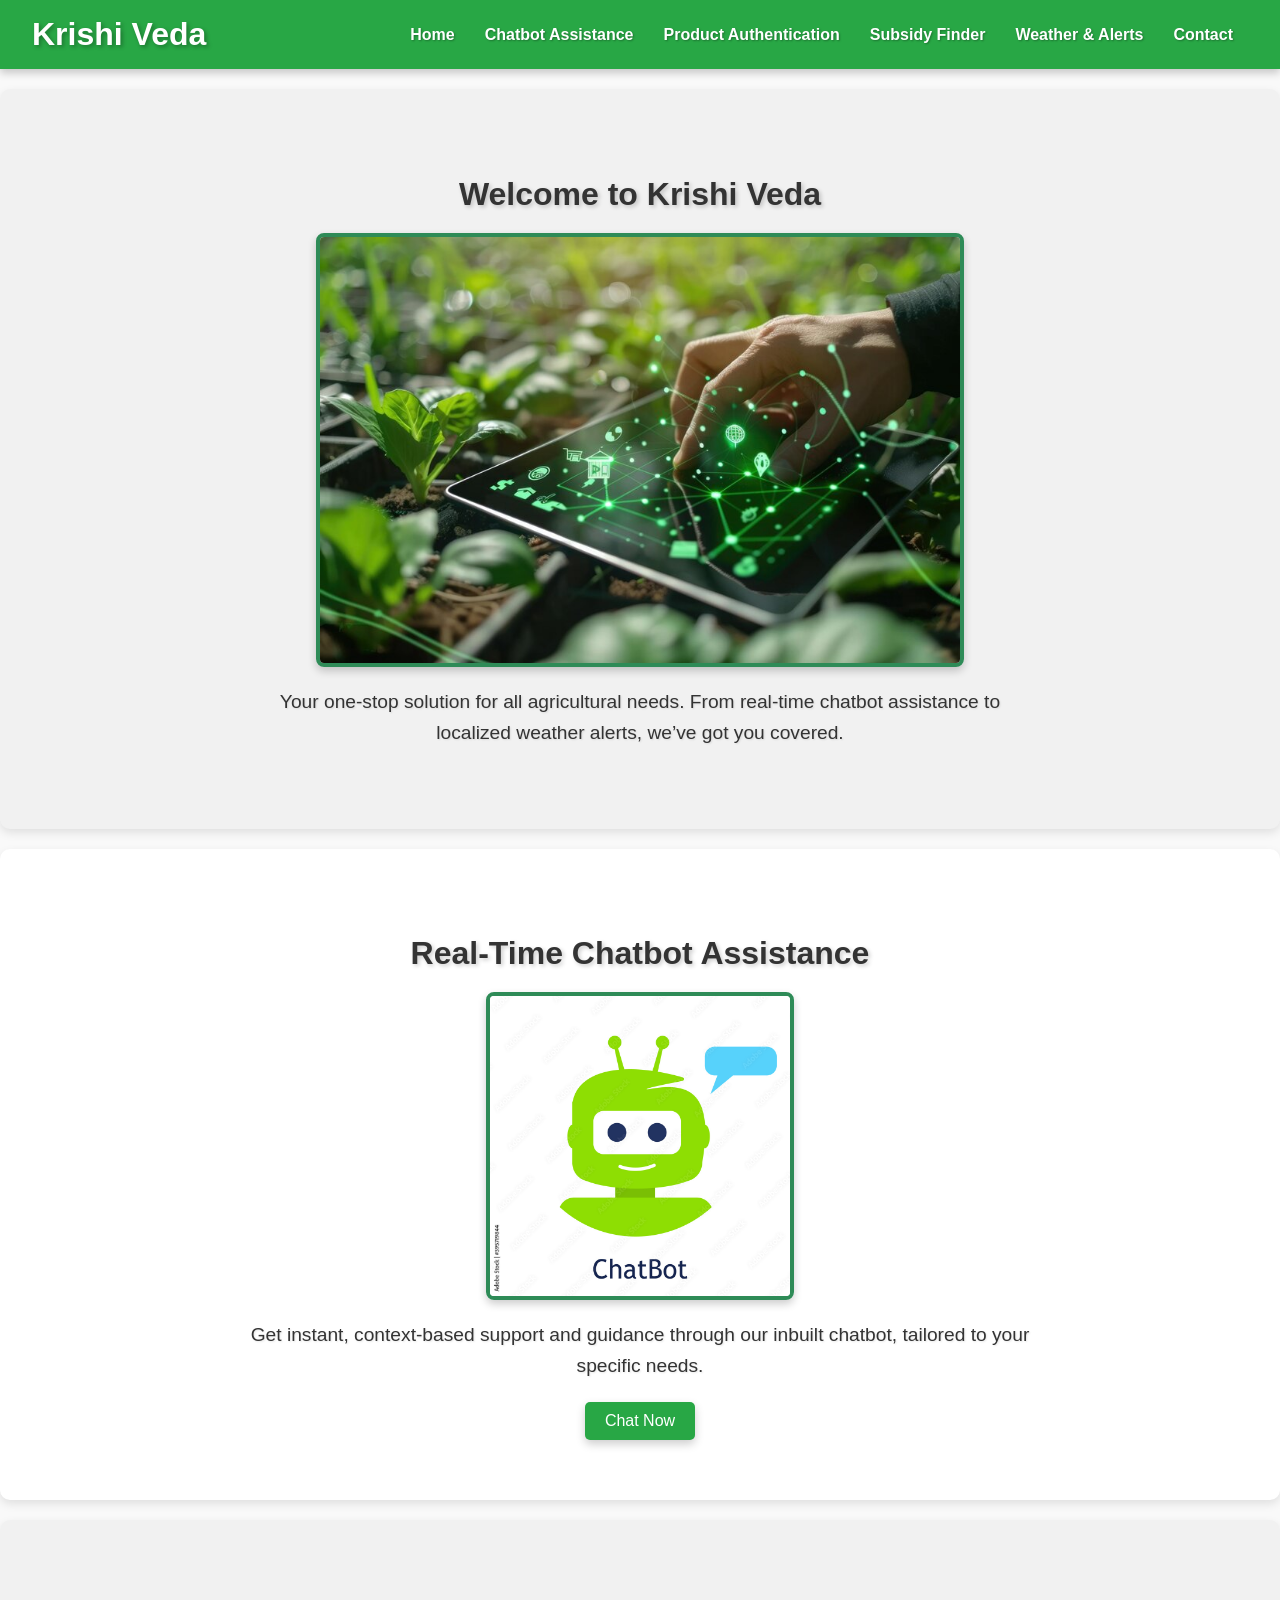
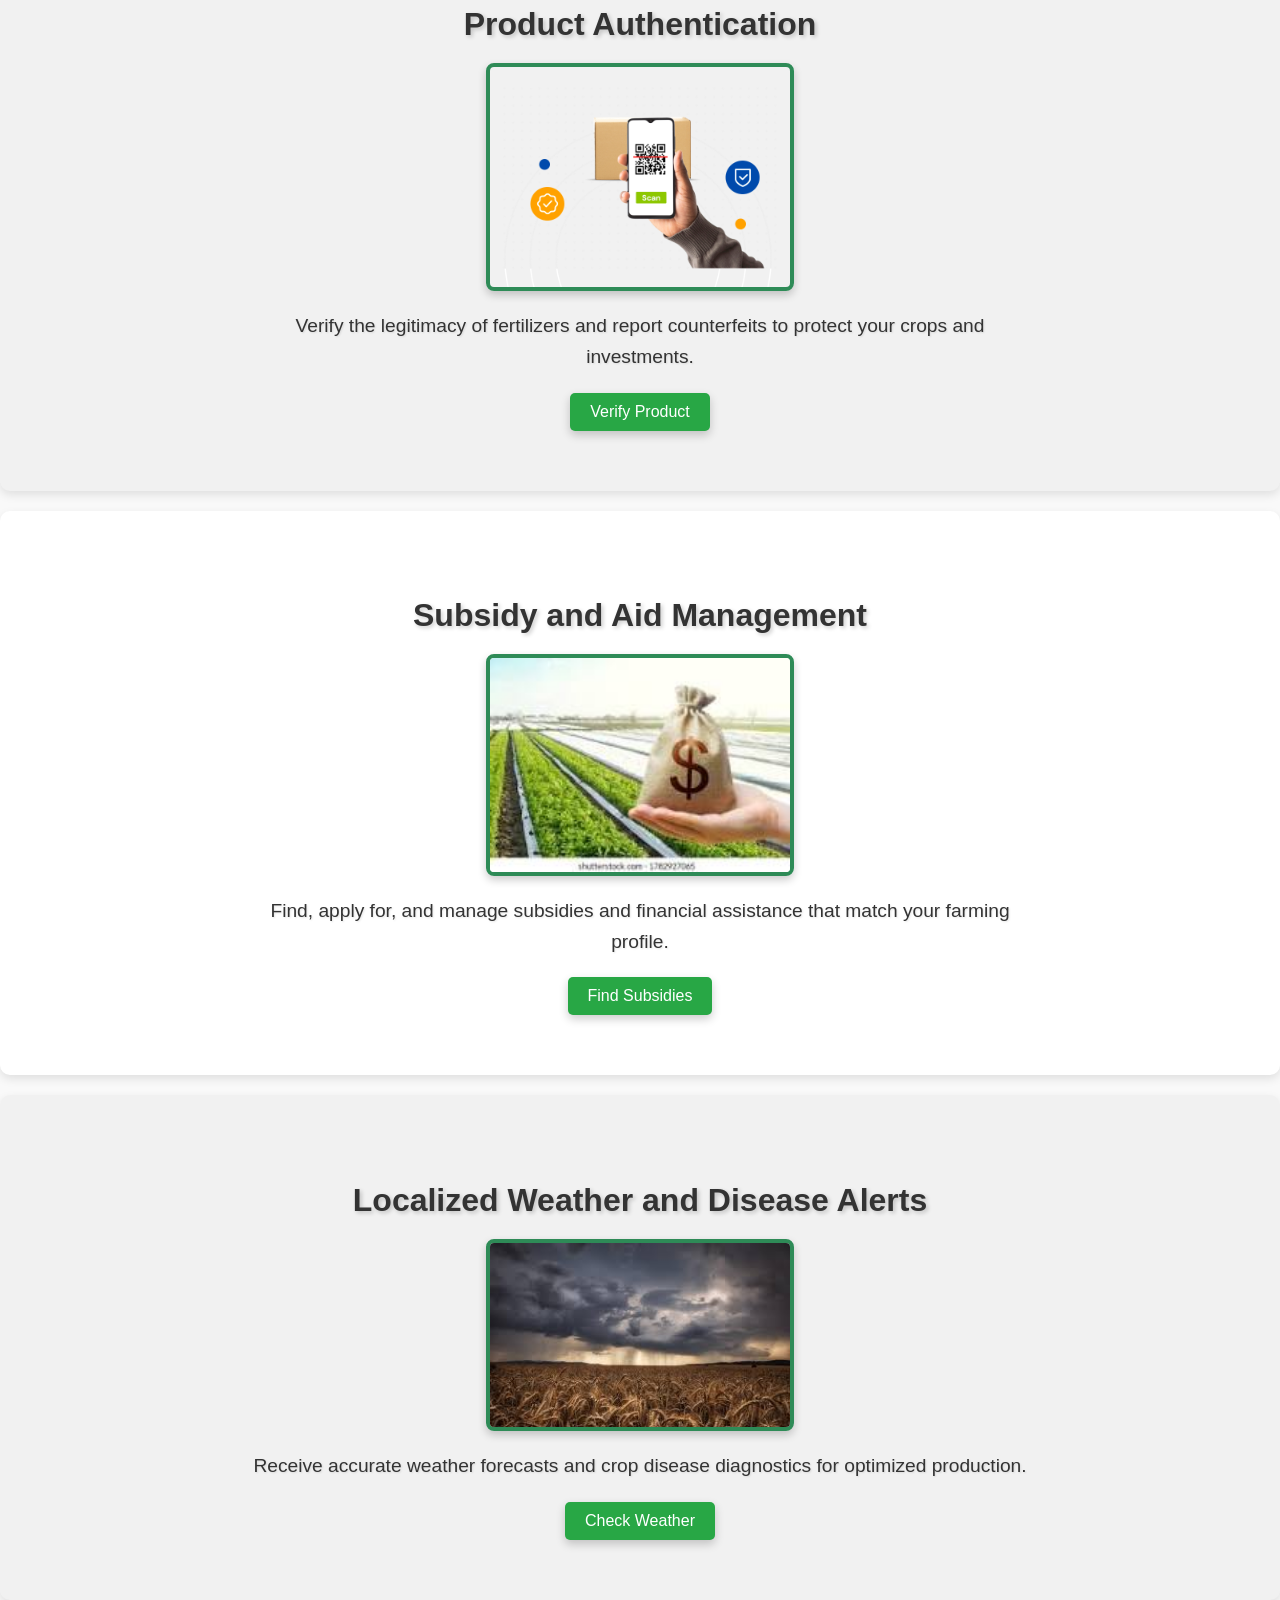
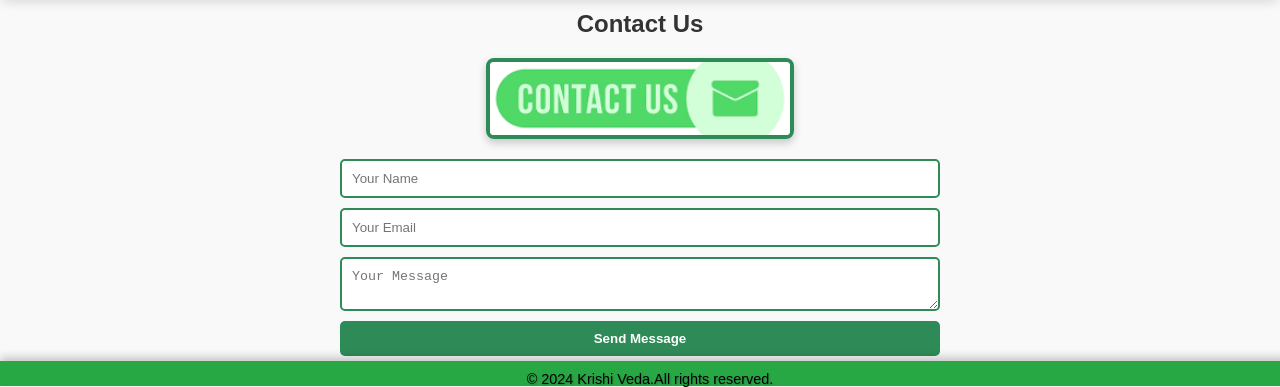
==== public/index.html @ e4176baf "done" ====
<!DOCTYPE html>
<html lang="en">
<head>
    <meta charset="UTF-8">
    <meta name="viewport" content="width=device-width, initial-scale=1.0">
    <title>One-Stop Agricultural Platform</title>
    <link rel="stylesheet" href="css/style.css">
</head>
<body>
    <header>
        <div class="logo">
            <h1>Krishi Veda</h1>
        </div>
        <nav>
            <ul>
                <li><a href="#home">Home</a></li>
                <li><a href="chatbot.html">Chatbot Assistance</a></li> <!-- Link updated -->
                <li><a href="#authentication">Product Authentication</a></li>
                <li><a href="#subsidy">Subsidy Finder</a></li>
                <li><a href="#weather">Weather & Alerts</a></li>
                <li><a href="#contact">Contact</a></li>
            </ul>
        </nav>
    </header>

    <section id="home" class="section">
        <div class="content">
            <h2>Welcome to Krishi Veda</h2>
            <img src="images/home.jpg" alt="Agricultural Landscape" class="section-img">
            <p>Your one-stop solution for all agricultural needs. From real-time chatbot assistance to localized weather alerts, we’ve got you covered.</p>
        </div>
    </section>

    <section id="chatbot" class="section">
        <div class="content">
            <h2>Real-Time Chatbot Assistance</h2>
            <img src="images/chatbot.jpg" alt="Chatbot Interaction" class="section-img">
            <p>Get instant, context-based support and guidance through our inbuilt chatbot, tailored to your specific needs.</p>
            <a href="chatbot.html"><button class="btn">Chat Now</button></a> <!-- Updated to link to chatbot.html -->
        </div>
    </section>

    <section id="authentication" class="section">
        <div class="content">
            <h2>Product Authentication</h2>
            <img src="images/authenticate.png" alt="Product Authentication" class="section-img">
            <p>Verify the legitimacy of fertilizers and report counterfeits to protect your crops and investments.</p>
            <a href="product-authentication.html"><button class="btn">Verify Product</button></a> <!-- Updated link -->
        </div>
    </section>
    
    <section id="subsidy" class="section">
        <div class="content">
            <h2>Subsidy and Aid Management</h2>
            <img src="images/subsidy.jpeg" alt="Subsidy Management" class="section-img">
            <p>Find, apply for, and manage subsidies and financial assistance that match your farming profile.</p>
            <a href="subsidy-finder.html"><button class="btn">Find Subsidies</button></a> <!-- Updated link -->
        </div>
    </section>
    
    

    <section id="weather" class="section">
        <div class="content">
            <h2>Localized Weather and Disease Alerts</h2>
            <img src="images/weather.jpeg" alt="Weather Alerts" class="section-img">
            <p>Receive accurate weather forecasts and crop disease diagnostics for optimized production.</p>
            <a href="weather.html"><button class="btn">Check Weather</button></a>
        </div>
    </section>
    
    <section id="contact">
        <h2>Contact Us</h2>
        <img src="images/contactus.png" alt="Contact Us" class="section-img">
        <form action="/submit_form" method="POST">
            <input type="text" name="name" placeholder="Your Name" required>
            <input type="email" name="email" placeholder="Your Email" required>
            <textarea name="message" placeholder="Your Message" required></textarea>
            <button id="btn" type="submit">Send Message</button>
        </form>
        
        
        
        
        
    </section>

    <footer>
        <p>&copy; 2024 Krishi Veda.All rights reserved.</p>
    </footer>

    <script src="js/script.js"></script>
</body>
</html>
---- public/css/style.css ----
body {
    font-family: 'Arial', sans-serif;
    margin: 0;
    padding: 0;
    color: #333;
    background: #f9f9f9;
}

/* Header with 3D effect */
header {
    background-color: #28a745;
    color: white;
    padding: 1rem 2rem;
    display: flex;
    justify-content: space-between;
    align-items: center;
    box-shadow: 0 4px 8px rgba(0, 0, 0, 0.2); /* Deeper shadow for 3D effect */
    transform: translateZ(0); /* Ensures hardware acceleration for smoother effects */
    position: relative;
    z-index: 10; /* Make sure the header stays on top */
}

header .logo h1 {
    margin: 0;
    text-shadow: 2px 2px 4px rgba(0, 0, 0, 0.3); /* Text shadow for 3D effect */
}

nav ul {
    list-style: none;
    margin: 0;
    padding: 0;
    display: flex;
}

nav ul li {
    margin: 0 15px;
}

nav ul li a {
    color: white;
    text-decoration: none;
    font-weight: bold;
    text-shadow: 1px 1px 2px rgba(0, 0, 0, 0.3); /* Text shadow for 3D effect */
    transition: transform 0.3s ease, text-shadow 0.3s ease;
}

nav ul li a:hover {
    transform: translateY(-3px); /* Lift effect on hover */
    text-shadow: 2px 2px 4px rgba(0, 0, 0, 0.4); /* Enhanced text shadow on hover */
}

/* Section with 3D effect */
.section {
    padding: 60px 20px;
    text-align: center;
    background-color: #fff;
    margin: 20px 0;
    box-shadow: 0 4px 10px rgba(0, 0, 0, 0.1); /* Deeper shadow for 3D effect */
    border-radius: 10px; /* Rounded corners for a modern look */
    transform: translateZ(0); /* Ensure hardware acceleration */
    transition: transform 0.3s ease, box-shadow 0.3s ease;
}

.section:nth-child(even) {
    background-color: #f1f1f1;
}

.section:hover {
    transform: translateY(-10px); /* Lift effect on hover */
    box-shadow: 0 10px 20px rgba(0, 0, 0, 0.2); /* Enhanced shadow on hover */
}

.section .content {
    max-width: 800px;
    margin: auto;
}

.section h2 {
    margin-bottom: 20px;
    font-size: 2rem;
    text-shadow: 2px 2px 4px rgba(0, 0, 0, 0.2); /* Text shadow for 3D effect */
}

.section p {
    font-size: 1.2rem;
    line-height: 1.6;
    margin-bottom: 20px;
    text-shadow: 1px 1px 2px rgba(0, 0, 0, 0.1); /* Subtle text shadow for depth */
}

/* Button with 3D effect */
.btn {
    padding: 10px 20px;
    background-color: #28a745;
    color: white;
    border: none;
    border-radius: 5px;
    cursor: pointer;
    font-size: 1rem;
    transition: background-color 0.3s, transform 0.3s, box-shadow 0.3s;
    box-shadow: 0 4px 10px rgba(0, 0, 0, 0.2); /* 3D shadow */
    transform: translateZ(0); /* Ensure hardware acceleration */
}

.btn:hover {
    background-color: #218838;
    transform: translateY(-5px); /* Lift effect on hover */
    box-shadow: 0 8px 15px rgba(0, 0, 0, 0.3); /* Deeper shadow on hover */
}

/* Footer with 3D effect */
footer {
    background-color: #28a745;
    color: white;
    text-align: center;
    padding: 1rem;
    position: fixed;
    bottom: 0;
    width: 100%;
    box-shadow: 0 -4px 8px rgba(0, 0, 0, 0.2); /* Deeper shadow for 3D effect */
    transform: translateZ(0); /* Ensure hardware acceleration */
}

footer p {
    margin: 0;
    font-size: 0.9rem;
    text-shadow: 1px 1px 2px rgba(0, 0, 0, 0.2); /* Subtle text shadow for depth */
}
#contact form {
    max-width: 600px;
    margin: 0 auto;
    display: flex;
    flex-direction: column;
    gap: 10px;
}

#contact input, #contact textarea {
    padding: 10px;
    border: 2px solid #2e8b57;
    border-radius: 5px;
}

#contact button {
    padding: 10px;
    background-color: #2e8b57;
    color: #fff;
    border: none;
    border-radius: 5px;
    font-weight: bold;
}
.centered {
    display:flex;
    justify-content: center;
    align-items: center;
}


#contact{
    text-align: center;
    justify-content: center;
    margin-top: -10px;

}
footer {
    background-color: #2e8b57;
    color: #fff;
    padding: 10px;
    text-align: center;
    position: static; 
    height: 50%;
    width: 100%;
    margin-top: 5px;

}

footer {
    background-color: #28a745;
    color: black;
    padding: 10px;
    text-align: center;
    position: static; 
    height: 5px;
    width: 100%;
}

footer button {
    height: 20px; /* Adjust the height as needed */
    padding: 10px 20px; /* Adjust padding for better spacing */
    font-size: 16px; /* Optional: Adjust font size */
    border-radius: 5px; /* Optional: Add some rounding to the corners */
}

/* General style for section images */
.section-img {
    width: 60%; /* Default width for smaller images */
    max-width: 300px; /* Limit the maximum width for smaller images */
    height: auto;
    display: block;
    margin: 20px auto; /* Center the image and add vertical spacing */
    transition: transform 0.3s ease, opacity 0.3s ease; /* Transition effects */
}

/* Style for home image */
#home .section-img {
    width: 80%; /* Larger width for home image */
    max-width: 800px; /* Larger max width for home image */
}

/* Hover effect for images */
.section-img:hover {
    transform: scale(1.03); /* Slightly enlarge image on hover */
    opacity: 0.9; /* Slightly fade image on hover */
}

/* Adding a border and shadow effect */
.section-img {
    border: 4px solid #2e8b57; /* Border color matching the footer */
    border-radius: 8px; /* Rounded corners */
    box-shadow: 0 4px 8px rgba(0, 0, 0, 0.2); /* Shadow for depth */
}
.weather-card {
    background-color: #f1f1f1;
    border-radius: 10px;
    padding: 20px;
    max-width: 400px;
    margin: 20px auto;
    text-align: center;
    box-shadow: 0 4px 8px rgba(0, 0, 0, 0.1);
}

.weather-card h3 {
    margin: 0;
    font-size: 24px;
    color: #333;
}

.weather-card .temperature {
    font-size: 48px;
    color: #e67e22;
    margin: 10px 0;
}

.weather-card .description {
    font-size: 18px;
    color: #888;
    margin: 10px 0;
}

.weather-card img {
    width: 100px;
    margin: 10px 0;
}

.weather-card .details {
    margin-top: 20px;
}

.weather-card .details p {
    margin: 5px 0;
    font-size: 16px;
    color: #555;
}

#search-box {
    text-align: center;
    margin: 20px 0;
}

#search-box input {
    width: 60%;
    padding: 10px;
    font-size: 16px;
    margin-right: 10px;
    border-radius: 5px;
    border: 1px solid #ccc;
}

#search-box button {
    padding: 10px 20px;
    font-size: 16px;
    border: none;
    border-radius: 5px;
    background-color: #27ae60;
    color: white;
    cursor: pointer;
}

#search-box button:hover {
    background-color: #2ecc71;
}
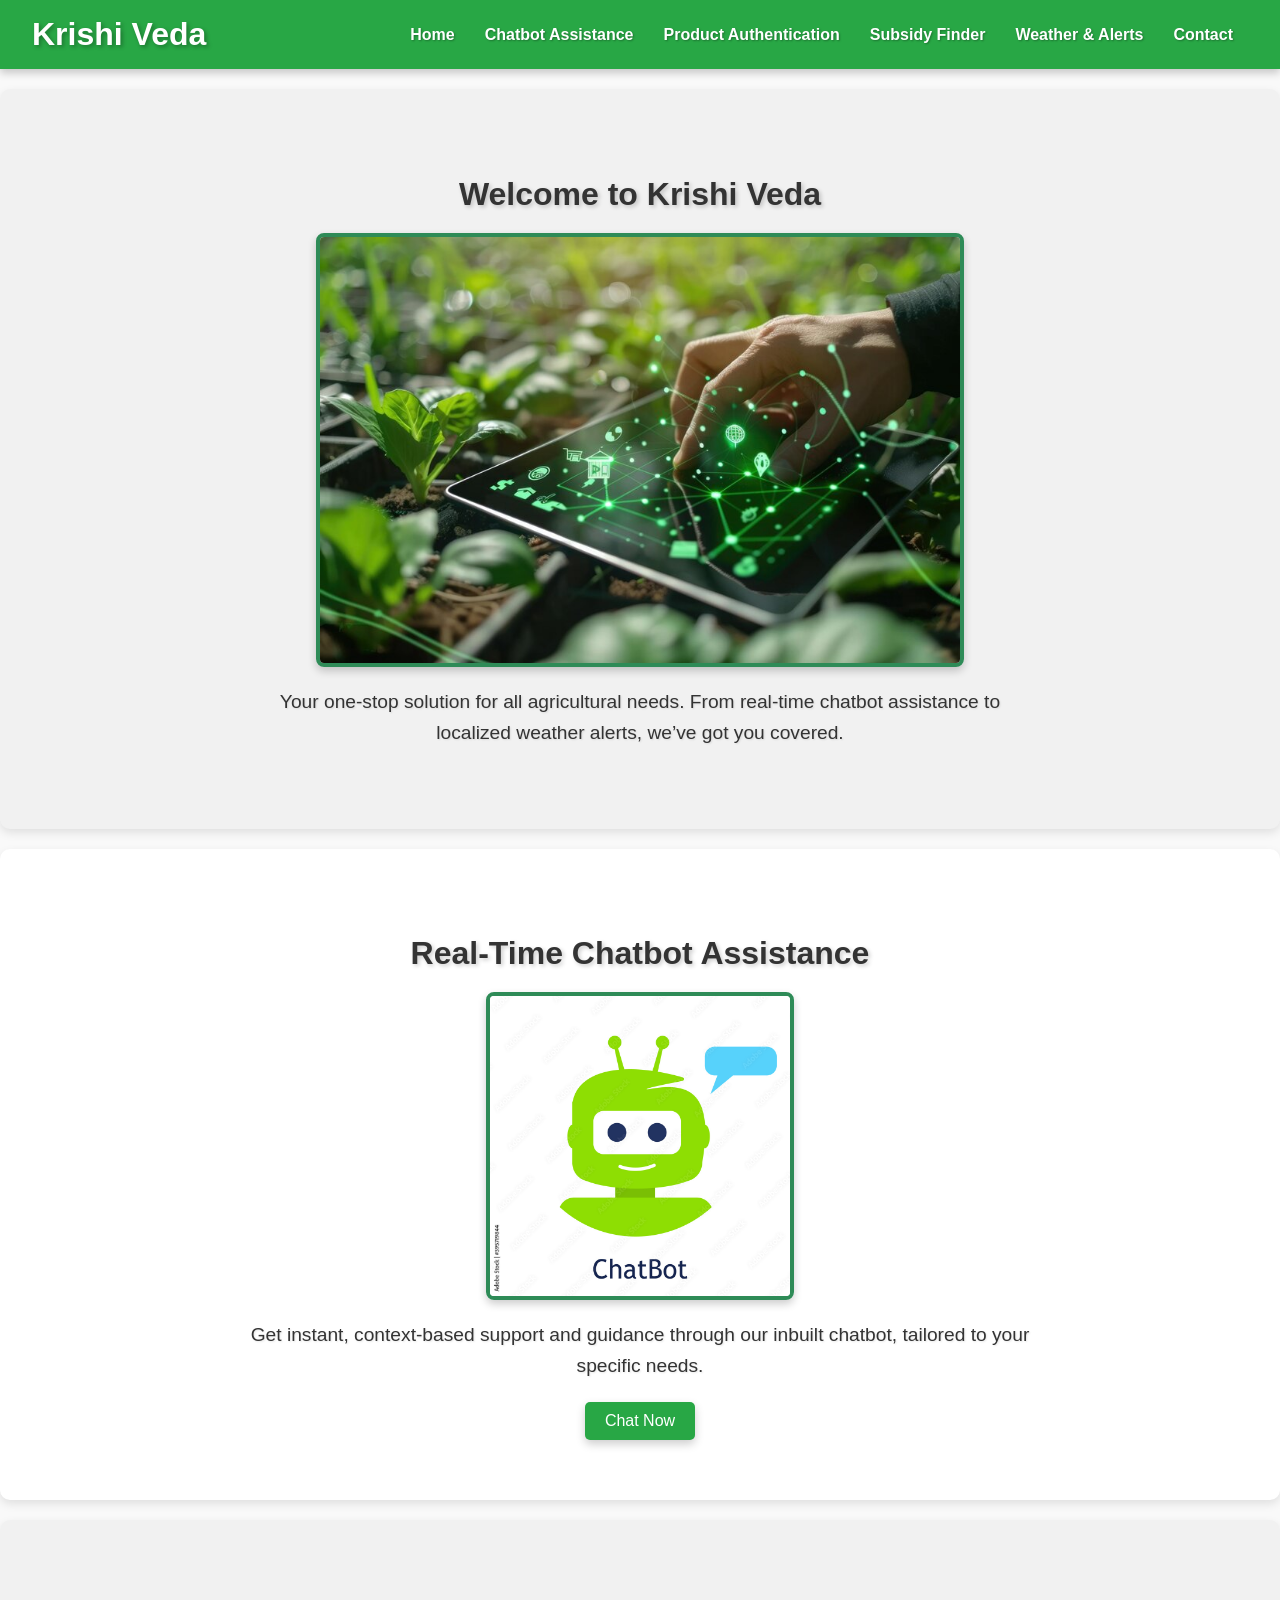
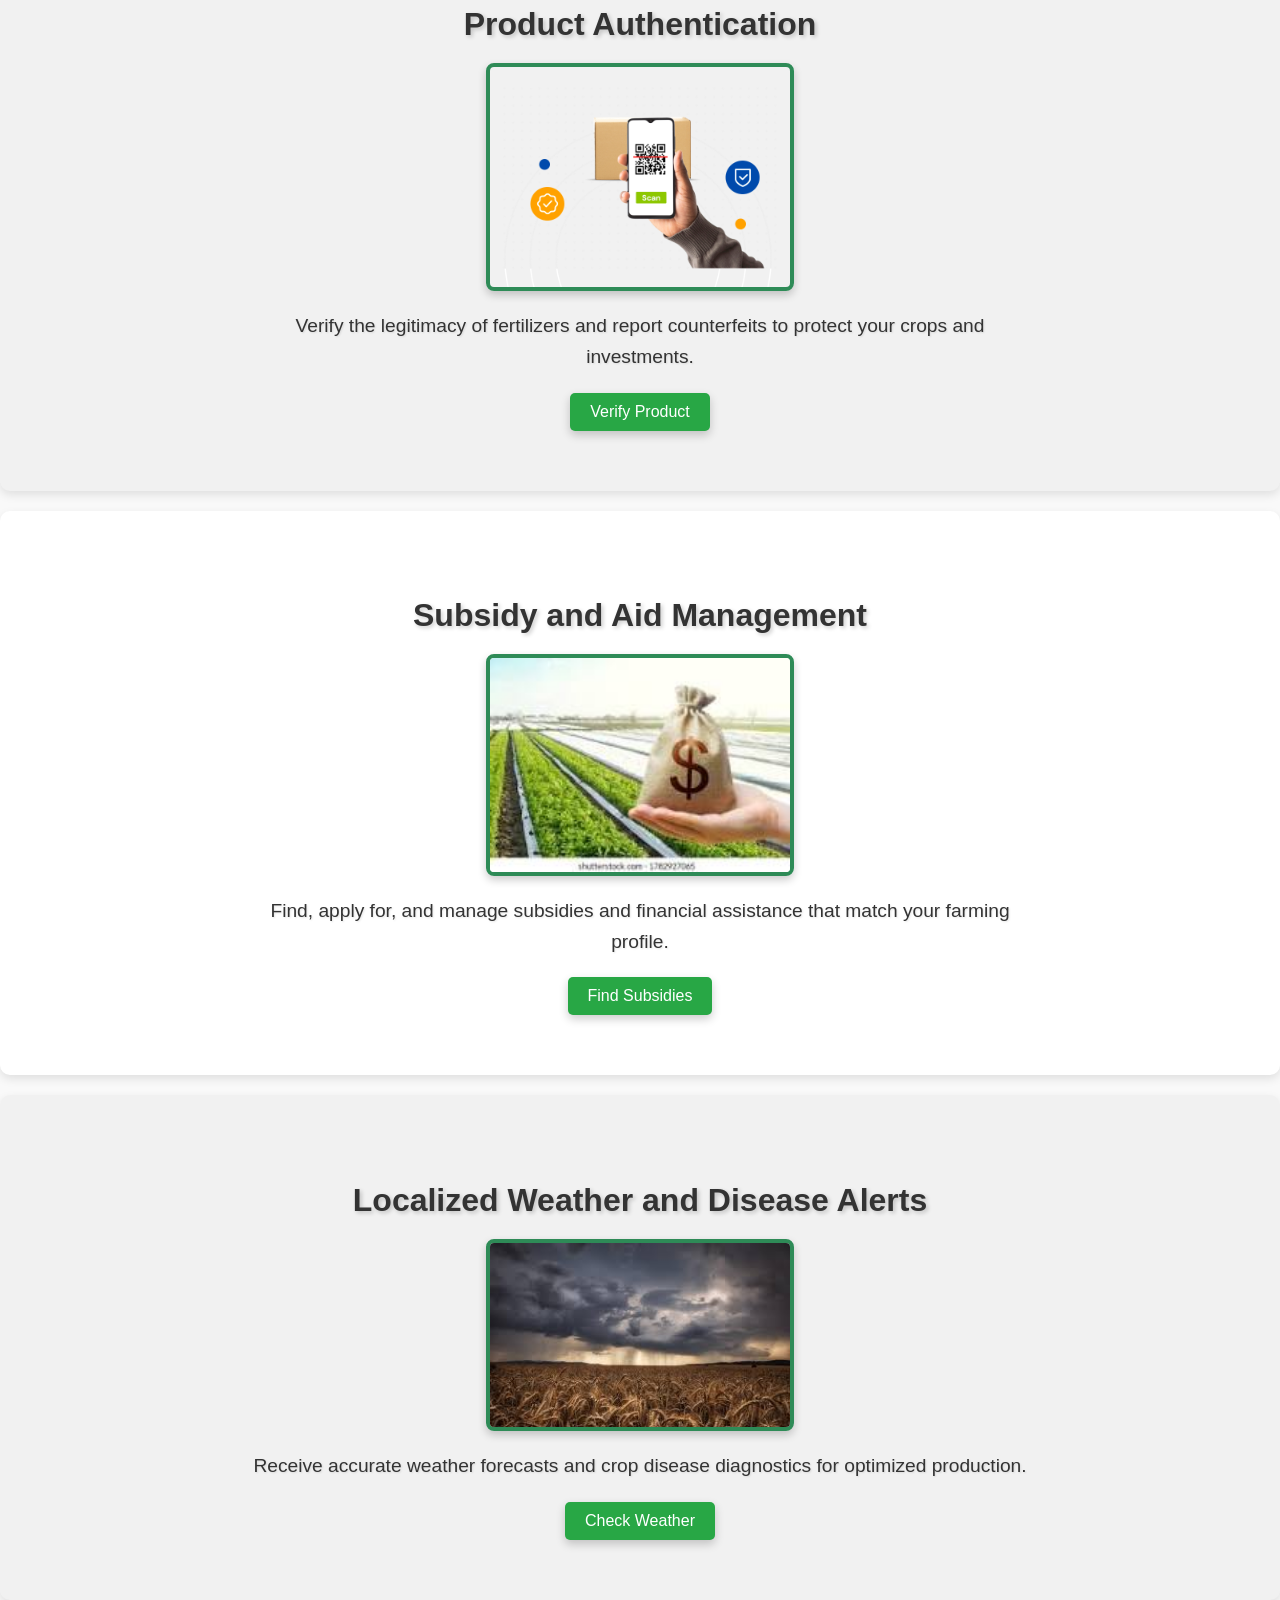
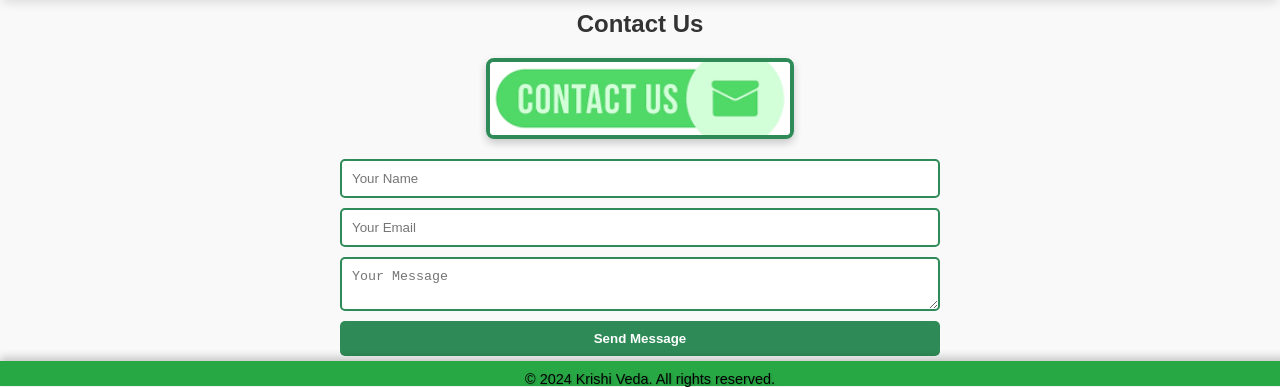
==== commit 254bc72e: "final" ====
--- a/public/index.html
+++ b/public/index.html
@@ -58,8 +58,6 @@
         </div>
     </section>
     
-    
-
     <section id="weather" class="section">
         <div class="content">
             <h2>Localized Weather and Disease Alerts</h2>
@@ -72,23 +70,30 @@
     <section id="contact">
         <h2>Contact Us</h2>
         <img src="images/contactus.png" alt="Contact Us" class="section-img">
-        <form action="/submit_form" method="POST">
+        <form id="contact-form">
             <input type="text" name="name" placeholder="Your Name" required>
             <input type="email" name="email" placeholder="Your Email" required>
             <textarea name="message" placeholder="Your Message" required></textarea>
             <button id="btn" type="submit">Send Message</button>
         </form>
-        
-        
-        
-        
-        
     </section>
 
     <footer>
-        <p>&copy; 2024 Krishi Veda.All rights reserved.</p>
+        <p>&copy; 2024 Krishi Veda. All rights reserved.</p>
     </footer>
 
-    <script src="js/script.js"></script>
+    <script>
+        document.getElementById('contact-form').addEventListener('submit', function(event) {
+            event.preventDefault(); // Prevent the form from submitting the traditional way
+            
+            // You can perform your form submission to the server here using fetch or AJAX
+            // For this example, we will just simulate it with a timeout
+
+            setTimeout(() => {
+                alert('Your message has been sent successfully!');
+                document.getElementById('contact-form').reset(); // Optionally reset the form after submission
+            }, 500); // Simulate server response delay
+        });
+    </script>
 </body>
 </html>
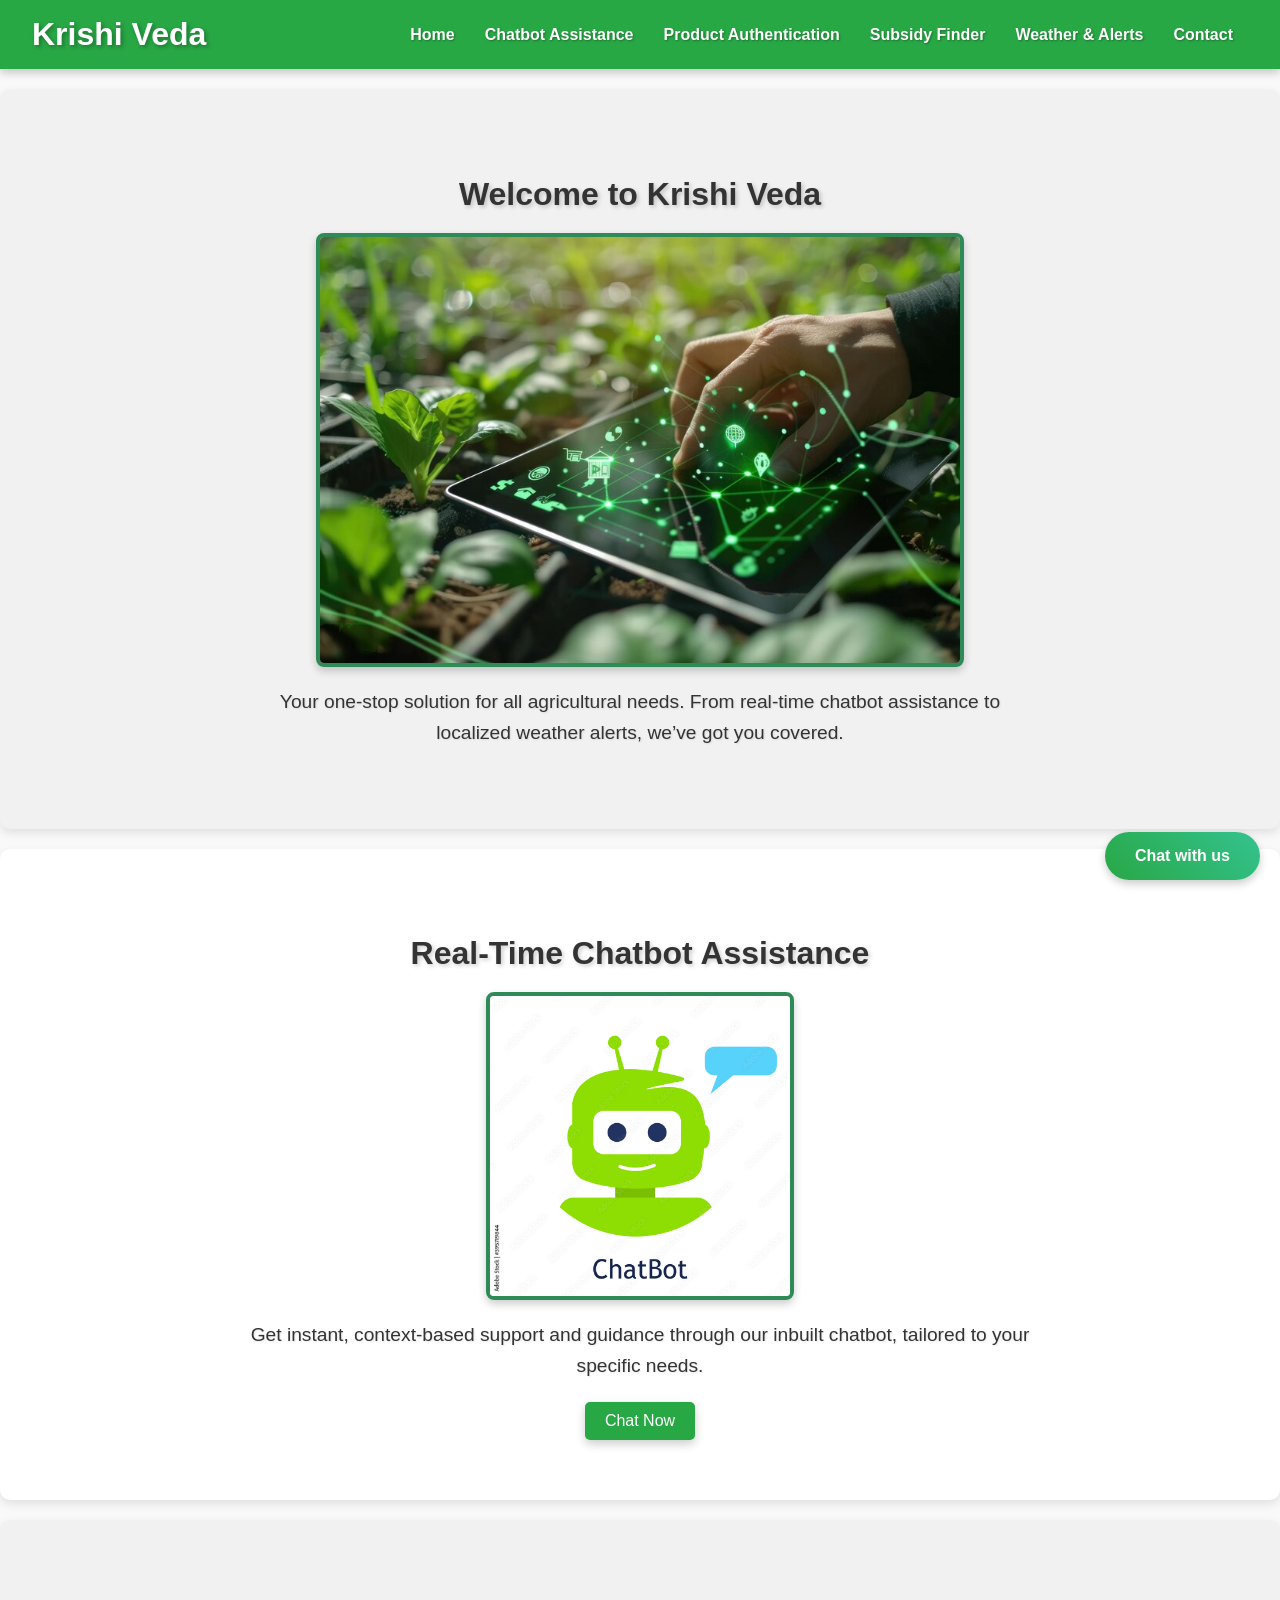
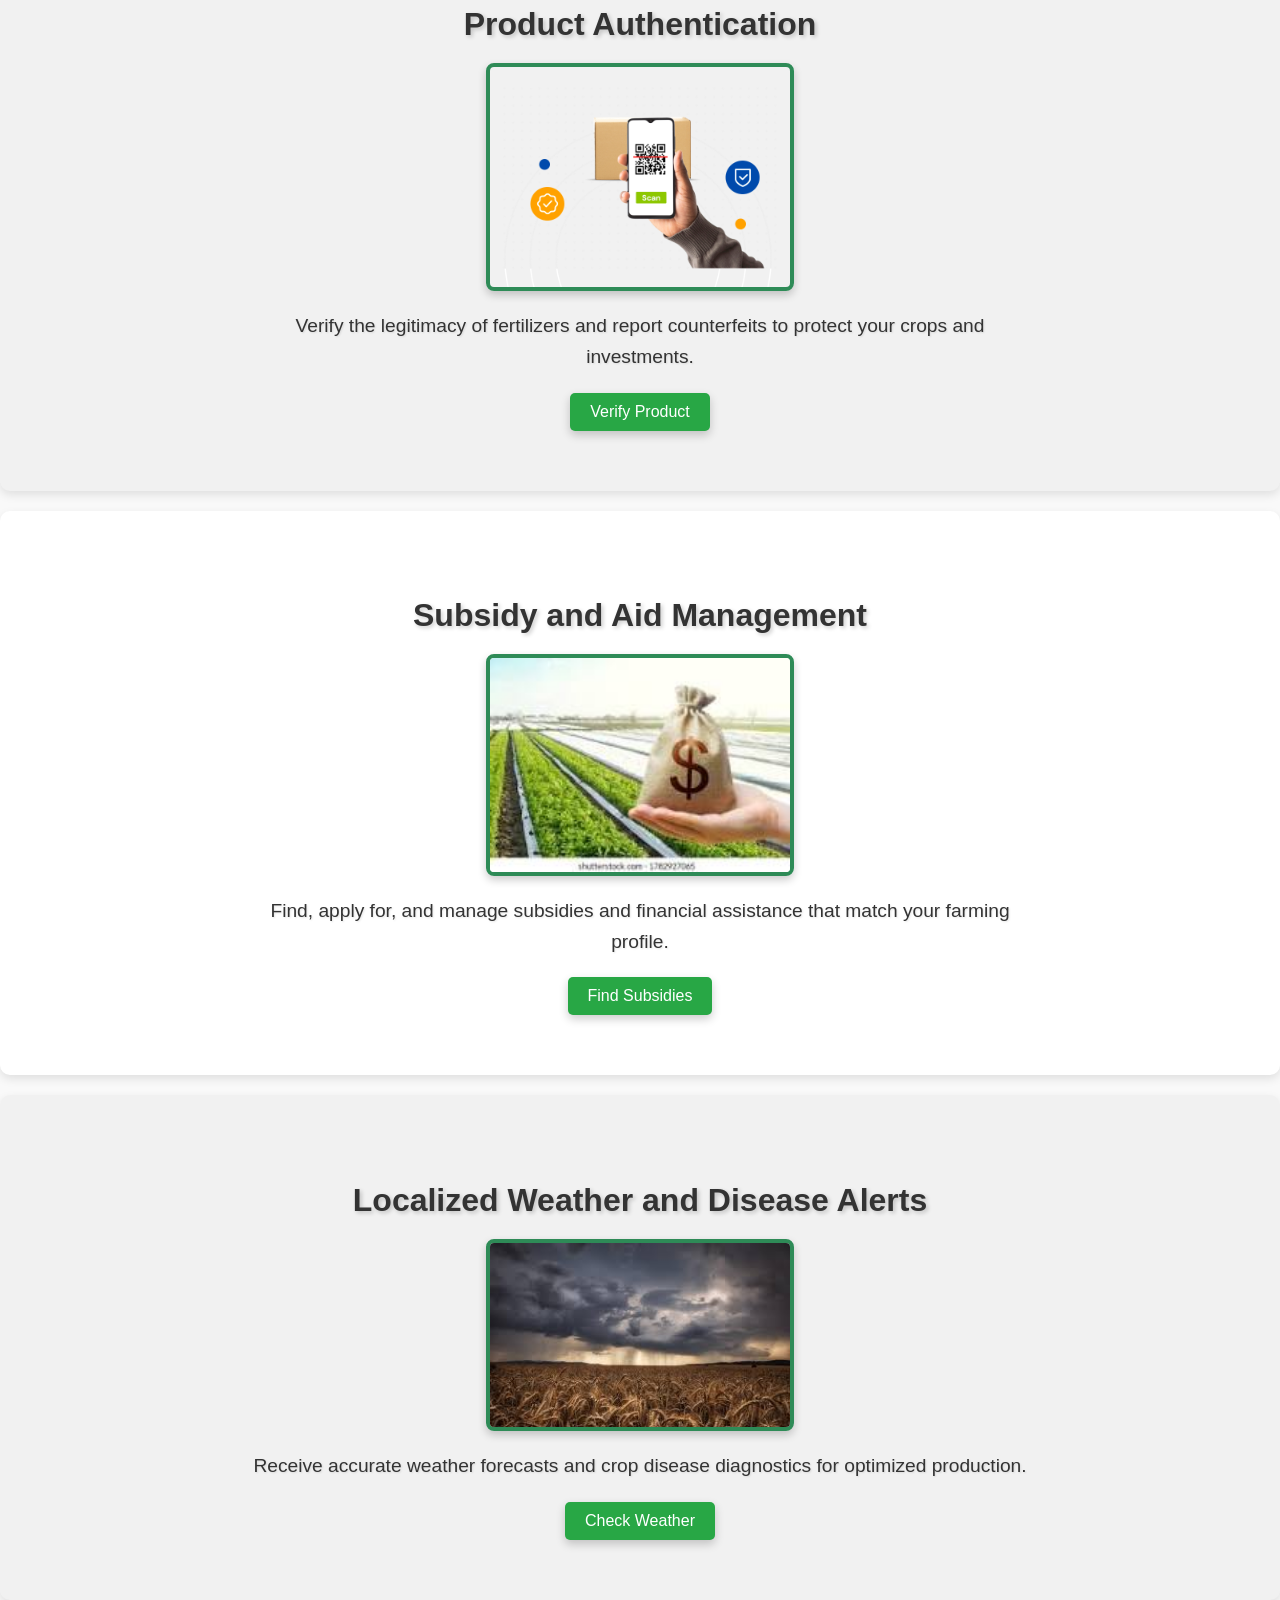
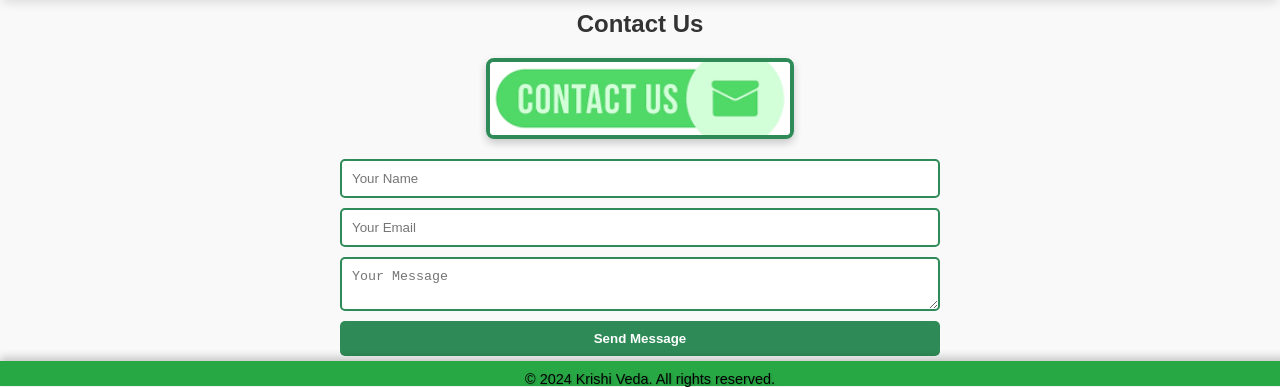
==== commit 6b32a0d8: "commit" ====
--- a/public/index.html
+++ b/public/index.html
@@ -5,6 +5,59 @@
     <meta name="viewport" content="width=device-width, initial-scale=1.0">
     <title>One-Stop Agricultural Platform</title>
     <link rel="stylesheet" href="css/style.css">
+    <style>
+        /* Chatbot button styling */
+        #chatbot-button {
+            position: fixed;
+            bottom: 20px;
+            right: 20px;
+            background: linear-gradient(45deg, #28a745, #34c38f);
+            color: white;
+            border: none;
+            padding: 15px 30px;
+            border-radius: 50px;
+            cursor: pointer;
+            z-index: 1000;
+            font-size: 16px;
+            font-weight: bold;
+            box-shadow: 0 4px 8px rgba(0, 0, 0, 0.2);
+            transition: all 0.3s ease;
+        }
+
+        #chatbot-button:hover {
+            background: linear-gradient(45deg, #34c38f, #28a745);
+            transform: translateY(-2px);
+            box-shadow: 0 6px 12px rgba(0, 0, 0, 0.3);
+        }
+
+        #chatbot-button:active {
+            background: linear-gradient(45deg, #28a745, #34c38f);
+            transform: translateY(0);
+            box-shadow: 0 4px 8px rgba(0, 0, 0, 0.2);
+        }
+
+        /* Chatbot iframe container styling */
+        #chatbot-container {
+            display: none;
+            position: fixed;
+            bottom: 80px;
+            right: 20px;
+            width: 300px;
+            height: 400px;
+            border: 1px solid #ccc;
+            border-radius: 10px;
+            box-shadow: 0 0 10px rgba(0, 0, 0, 0.1);
+            z-index: 1000;
+            overflow: hidden;
+        }
+
+        #chatbot-container iframe {
+            width: 100%;
+            height: 100%;
+            border: none;
+            border-radius: 10px;
+        }
+    </style>
 </head>
 <body>
     <header>
@@ -82,7 +135,24 @@
         <p>&copy; 2024 Krishi Veda. All rights reserved.</p>
     </footer>
 
+    <!-- Chatbot button and container -->
+    <button id="chatbot-button">Chat with us</button>
+    <div id="chatbot-container">
+        <iframe src="https://cdn.botpress.cloud/webchat/v2/shareable.html?botId=242d0307-f6b9-4792-bd88-84422d3d9149"></iframe>
+    </div>
+
     <script>
+        const chatbotButton = document.getElementById('chatbot-button');
+        const chatbotContainer = document.getElementById('chatbot-container');
+
+        chatbotButton.addEventListener('click', () => {
+            if (chatbotContainer.style.display === 'none' || chatbotContainer.style.display === '') {
+                chatbotContainer.style.display = 'block';
+            } else {
+                chatbotContainer.style.display = 'none';
+            }
+        });
+
         document.getElementById('contact-form').addEventListener('submit', function(event) {
             event.preventDefault(); // Prevent the form from submitting the traditional way
             
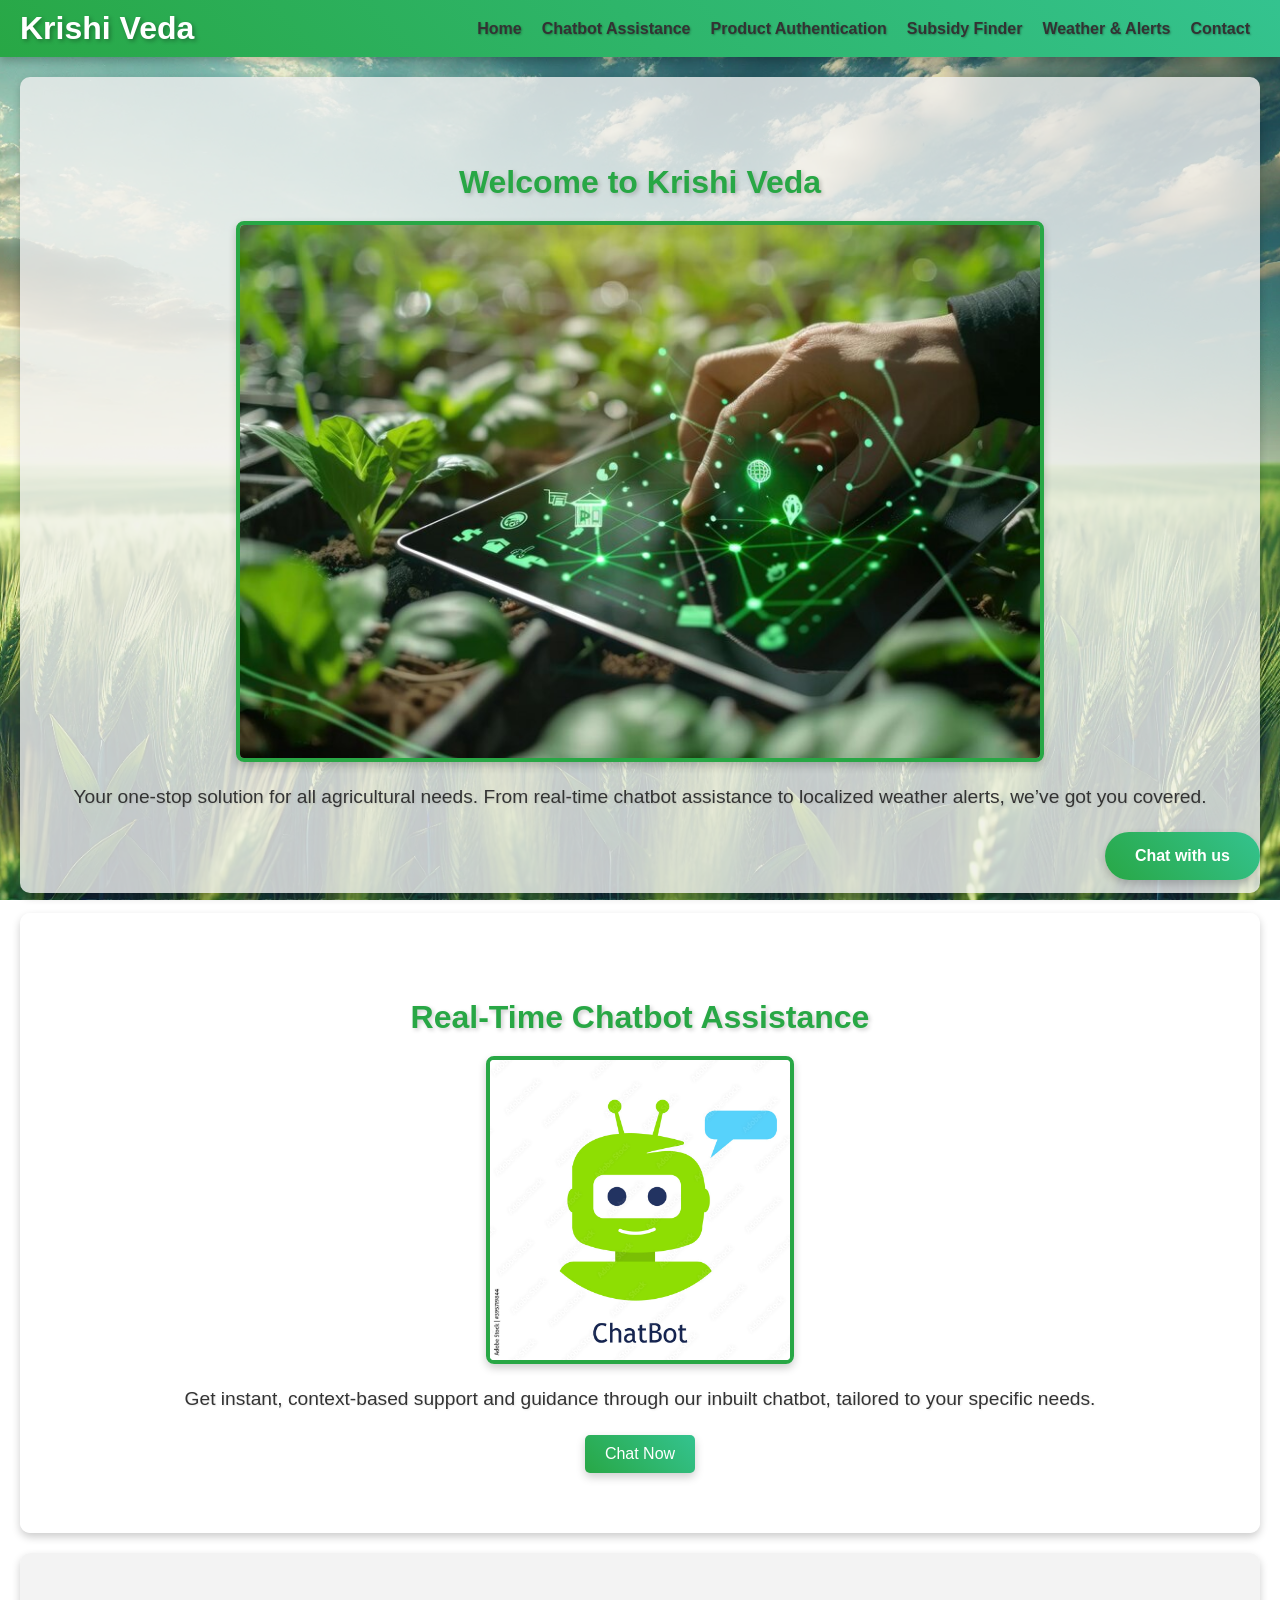
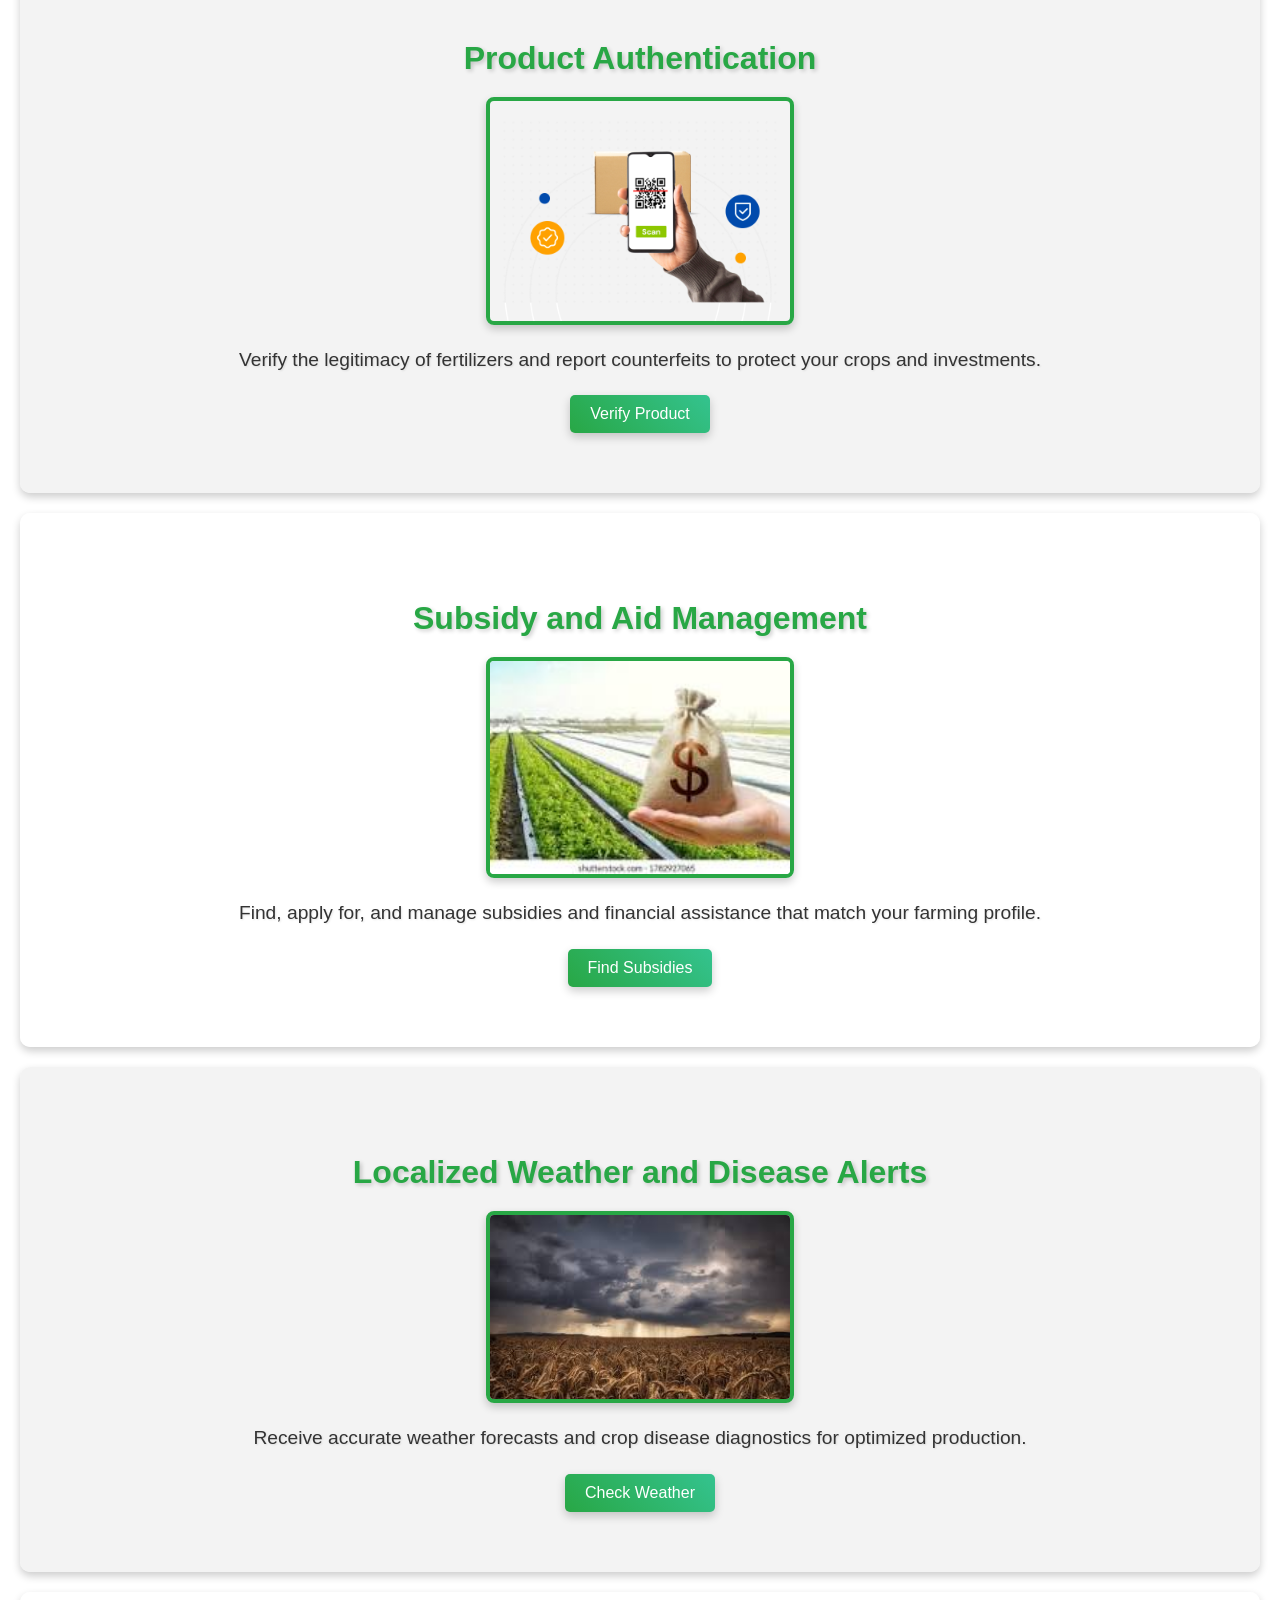
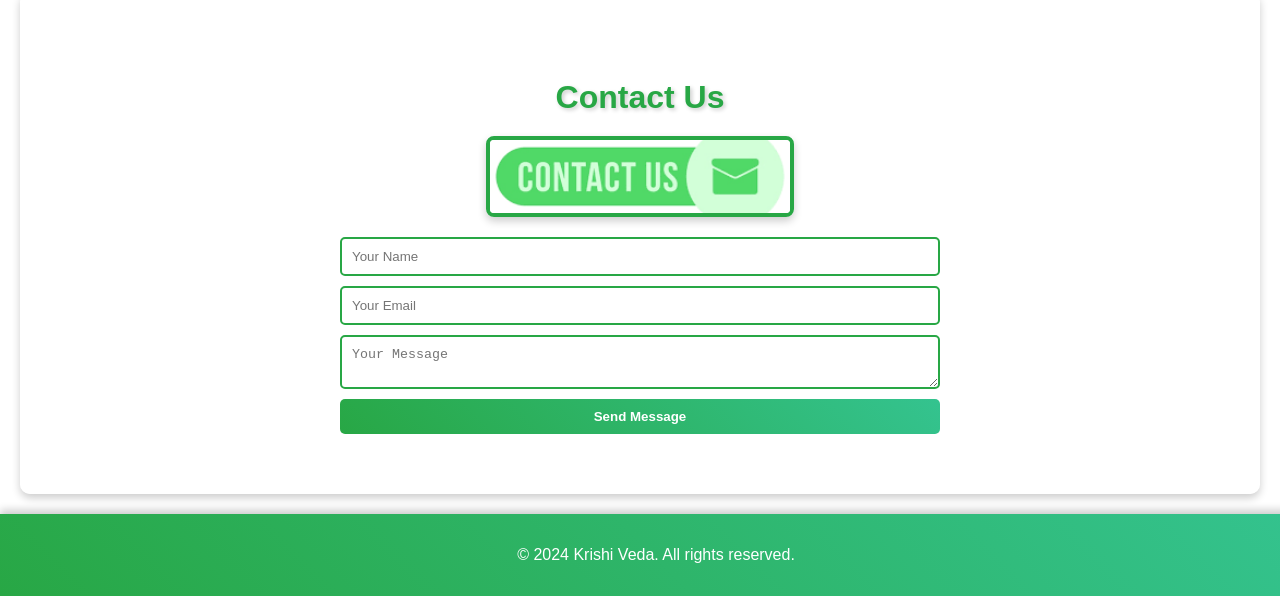
==== commit 33dc4245: "commit" ====
--- a/public/index.html
+++ b/public/index.html
@@ -6,6 +6,19 @@
     <title>One-Stop Agricultural Platform</title>
     <link rel="stylesheet" href="css/style.css">
     <style>
+        /* Background image styling */
+        body {
+            background-image: url('images/wheat-field-image.jpg'); /* Replace with your image path */
+            background-size: cover;
+            background-position: center;
+            background-repeat: no-repeat;
+            background-attachment: fixed;
+            font-family: Arial, sans-serif;
+            margin: 0;
+            padding: 0;
+            color: #333;
+        }
+
         /* Chatbot button styling */
         #chatbot-button {
             position: fixed;
@@ -57,6 +70,62 @@
             border: none;
             border-radius: 10px;
         }
+
+        /* Other section styling */
+        .section {
+            padding: 60px 20px;
+            text-align: center;
+            background-color: rgba(255, 255, 255, 0.8); /* Slightly transparent background */
+            margin: 20px;
+            border-radius: 10px;
+            box-shadow: 0 4px 8px rgba(0, 0, 0, 0.2);
+        }
+
+        .section h2 {
+            color: #28a745;
+        }
+
+        .btn {
+            background-color: #28a745;
+            color: white;
+            padding: 10px 20px;
+            border: none;
+            border-radius: 5px;
+            cursor: pointer;
+        }
+
+        .btn:hover {
+            background-color: #34c38f;
+        }
+
+        header {
+            background-color: rgba(255, 255, 255, 0.9);
+            padding: 10px 20px;
+            box-shadow: 0 4px 8px rgba(0, 0, 0, 0.2);
+            position: sticky;
+            top: 0;
+            z-index: 1000;
+        }
+
+        nav ul {
+            list-style-type: none;
+            padding: 0;
+        }
+
+        nav ul li {
+            display: inline;
+            margin: 0 10px;
+        }
+
+        nav ul li a {
+            text-decoration: none;
+            color: #333;
+            font-weight: bold;
+        }
+
+        nav ul li a:hover {
+            color: #28a745;
+        }
     </style>
 </head>
 <body>
@@ -67,7 +136,7 @@
         <nav>
             <ul>
                 <li><a href="#home">Home</a></li>
-                <li><a href="chatbot.html">Chatbot Assistance</a></li> <!-- Link updated -->
+                <li><a href="chatbot.html">Chatbot Assistance</a></li>
                 <li><a href="#authentication">Product Authentication</a></li>
                 <li><a href="#subsidy">Subsidy Finder</a></li>
                 <li><a href="#weather">Weather & Alerts</a></li>
@@ -89,7 +158,7 @@
             <h2>Real-Time Chatbot Assistance</h2>
             <img src="images/chatbot.jpg" alt="Chatbot Interaction" class="section-img">
             <p>Get instant, context-based support and guidance through our inbuilt chatbot, tailored to your specific needs.</p>
-            <a href="chatbot.html"><button class="btn">Chat Now</button></a> <!-- Updated to link to chatbot.html -->
+            <a href="chatbot.html"><button class="btn">Chat Now</button></a>
         </div>
     </section>
 
@@ -98,7 +167,7 @@
             <h2>Product Authentication</h2>
             <img src="images/authenticate.png" alt="Product Authentication" class="section-img">
             <p>Verify the legitimacy of fertilizers and report counterfeits to protect your crops and investments.</p>
-            <a href="product-authentication.html"><button class="btn">Verify Product</button></a> <!-- Updated link -->
+            <a href="product-authentication.html"><button class="btn">Verify Product</button></a>
         </div>
     </section>
     
@@ -107,7 +176,7 @@
             <h2>Subsidy and Aid Management</h2>
             <img src="images/subsidy.jpeg" alt="Subsidy Management" class="section-img">
             <p>Find, apply for, and manage subsidies and financial assistance that match your farming profile.</p>
-            <a href="subsidy-finder.html"><button class="btn">Find Subsidies</button></a> <!-- Updated link -->
+            <a href="subsidy-finder.html"><button class="btn">Find Subsidies</button></a>
         </div>
     </section>
     
@@ -120,7 +189,7 @@
         </div>
     </section>
     
-    <section id="contact">
+    <section id="contact" class="section">
         <h2>Contact Us</h2>
         <img src="images/contactus.png" alt="Contact Us" class="section-img">
         <form id="contact-form">
@@ -154,15 +223,11 @@
         });
 
         document.getElementById('contact-form').addEventListener('submit', function(event) {
-            event.preventDefault(); // Prevent the form from submitting the traditional way
-            
-            // You can perform your form submission to the server here using fetch or AJAX
-            // For this example, we will just simulate it with a timeout
-
+            event.preventDefault();
             setTimeout(() => {
-                alert('Your message has been sent successfully!');
-                document.getElementById('contact-form').reset(); // Optionally reset the form after submission
-            }, 500); // Simulate server response delay
+                prompt('Your message has been sent successfully! If you need any further assistance, please let us know.');
+                document.getElementById('contact-form').reset();
+            }, 500);
         });
     </script>
 </body>
--- a/public/css/style.css
+++ b/public/css/style.css
@@ -1,28 +1,29 @@
+/* Body */
 body {
     font-family: 'Arial', sans-serif;
     margin: 0;
     padding: 0;
     color: #333;
-    background: #f9f9f9;
+    background: url('/path-to-your-background-image.jpg') no-repeat center center fixed;
+    background-size: cover;
 }
 
-/* Header with 3D effect */
+/* Header */
 header {
-    background-color: #28a745;
+    background: linear-gradient(45deg, #28a745, #34c38f); /* Gradient green background */
     color: white;
     padding: 1rem 2rem;
     display: flex;
     justify-content: space-between;
     align-items: center;
-    box-shadow: 0 4px 8px rgba(0, 0, 0, 0.2); /* Deeper shadow for 3D effect */
-    transform: translateZ(0); /* Ensures hardware acceleration for smoother effects */
+    box-shadow: 0 4px 8px rgba(0, 0, 0, 0.2);
     position: relative;
-    z-index: 10; /* Make sure the header stays on top */
+    z-index: 10;
 }
 
 header .logo h1 {
     margin: 0;
-    text-shadow: 2px 2px 4px rgba(0, 0, 0, 0.3); /* Text shadow for 3D effect */
+    text-shadow: 2px 2px 4px rgba(0, 0, 0, 0.3);
 }
 
 nav ul {
@@ -40,92 +41,79 @@
     color: white;
     text-decoration: none;
     font-weight: bold;
-    text-shadow: 1px 1px 2px rgba(0, 0, 0, 0.3); /* Text shadow for 3D effect */
-    transition: transform 0.3s ease, text-shadow 0.3s ease;
+    text-shadow: 1px 1px 2px rgba(0, 0, 0, 0.3);
+    transition: color 0.3s ease, text-shadow 0.3s ease;
 }
 
 nav ul li a:hover {
-    transform: translateY(-3px); /* Lift effect on hover */
-    text-shadow: 2px 2px 4px rgba(0, 0, 0, 0.4); /* Enhanced text shadow on hover */
+    color: #dff0d8; /* Lighter green for hover effect */
+    text-shadow: 2px 2px 4px rgba(0, 0, 0, 0.4);
 }
 
-/* Section with 3D effect */
+/* Section */
 .section {
     padding: 60px 20px;
     text-align: center;
-    background-color: #fff;
+    background-color: rgba(255, 255, 255, 0.8); /* Slightly more opaque */
     margin: 20px 0;
-    box-shadow: 0 4px 10px rgba(0, 0, 0, 0.1); /* Deeper shadow for 3D effect */
-    border-radius: 10px; /* Rounded corners for a modern look */
-    transform: translateZ(0); /* Ensure hardware acceleration */
+    box-shadow: 0 4px 10px rgba(0, 0, 0, 0.1);
+    border-radius: 10px;
     transition: transform 0.3s ease, box-shadow 0.3s ease;
 }
 
 .section:nth-child(even) {
-    background-color: #f1f1f1;
+    background-color: rgba(240, 240, 240, 0.8); /* Lighter semi-transparent */
 }
 
 .section:hover {
-    transform: translateY(-10px); /* Lift effect on hover */
-    box-shadow: 0 10px 20px rgba(0, 0, 0, 0.2); /* Enhanced shadow on hover */
-}
-
-.section .content {
-    max-width: 800px;
-    margin: auto;
+    transform: translateY(-10px);
+    box-shadow: 0 10px 20px rgba(0, 0, 0, 0.2);
 }
 
 .section h2 {
     margin-bottom: 20px;
     font-size: 2rem;
-    text-shadow: 2px 2px 4px rgba(0, 0, 0, 0.2); /* Text shadow for 3D effect */
+    text-shadow: 2px 2px 4px rgba(0, 0, 0, 0.2);
 }
 
 .section p {
     font-size: 1.2rem;
     line-height: 1.6;
     margin-bottom: 20px;
-    text-shadow: 1px 1px 2px rgba(0, 0, 0, 0.1); /* Subtle text shadow for depth */
+    text-shadow: 1px 1px 2px rgba(0, 0, 0, 0.1);
 }
 
-/* Button with 3D effect */
+/* Button */
 .btn {
     padding: 10px 20px;
-    background-color: #28a745;
+    background: linear-gradient(45deg, #28a745, #34c38f); /* Gradient green */
     color: white;
     border: none;
     border-radius: 5px;
     cursor: pointer;
     font-size: 1rem;
     transition: background-color 0.3s, transform 0.3s, box-shadow 0.3s;
-    box-shadow: 0 4px 10px rgba(0, 0, 0, 0.2); /* 3D shadow */
-    transform: translateZ(0); /* Ensure hardware acceleration */
+    box-shadow: 0 4px 10px rgba(0, 0, 0, 0.2);
 }
 
 .btn:hover {
-    background-color: #218838;
-    transform: translateY(-5px); /* Lift effect on hover */
-    box-shadow: 0 8px 15px rgba(0, 0, 0, 0.3); /* Deeper shadow on hover */
+    background: linear-gradient(45deg, #34c38f, #28a745); /* Inverted gradient for hover effect */
+    transform: translateY(-5px);
+    box-shadow: 0 8px 15px rgba(0, 0, 0, 0.3);
 }
 
-/* Footer with 3D effect */
+/* Footer */
 footer {
-    background-color: #28a745;
+    background: linear-gradient(45deg, #28a745, #34c38f); /* Gradient green */
     color: white;
     text-align: center;
     padding: 1rem;
-    position: fixed;
-    bottom: 0;
+    position: static;
     width: 100%;
-    box-shadow: 0 -4px 8px rgba(0, 0, 0, 0.2); /* Deeper shadow for 3D effect */
-    transform: translateZ(0); /* Ensure hardware acceleration */
+    box-shadow: 0 -4px 8px rgba(0, 0, 0, 0.2);
 }
 
-footer p {
-    margin: 0;
-    font-size: 0.9rem;
-    text-shadow: 1px 1px 2px rgba(0, 0, 0, 0.2); /* Subtle text shadow for depth */
-}
+/* Form styles */
 #contact form {
     max-width: 600px;
     margin: 0 auto;
@@ -136,156 +124,39 @@
 
 #contact input, #contact textarea {
     padding: 10px;
-    border: 2px solid #2e8b57;
+    border: 2px solid #28a745; /* Solid green border */
     border-radius: 5px;
+    background-color: rgba(255, 255, 255, 0.8); /* Slightly transparent */
 }
 
 #contact button {
     padding: 10px;
-    background-color: #2e8b57;
+    background: linear-gradient(45deg, #28a745, #34c38f); /* Gradient green */
     color: #fff;
     border: none;
     border-radius: 5px;
     font-weight: bold;
 }
-.centered {
-    display:flex;
-    justify-content: center;
-    align-items: center;
+
+/* Section images */
+.section-img {
+    width: 60%;
+    max-width: 300px;
+    height: auto;
+    display: block;
+    margin: 20px auto;
+    border: 4px solid #28a745; /* Solid green border */
+    border-radius: 8px;
+    box-shadow: 0 4px 8px rgba(0, 0, 0, 0.2);
+    transition: transform 0.3s ease, opacity 0.3s ease;
 }
 
-
-#contact{
-    text-align: center;
-    justify-content: center;
-    margin-top: -10px;
-
-}
-footer {
-    background-color: #2e8b57;
-    color: #fff;
-    padding: 10px;
-    text-align: center;
-    position: static; 
-    height: 50%;
-    width: 100%;
-    margin-top: 5px;
-
+#home .section-img {
+    width: 80%;
+    max-width: 800px;
 }
 
-footer {
-    background-color: #28a745;
-    color: black;
-    padding: 10px;
-    text-align: center;
-    position: static; 
-    height: 5px;
-    width: 100%;
+.section-img:hover {
+    transform: scale(1.03);
+    opacity: 0.9;
 }
-
-footer button {
-    height: 20px; /* Adjust the height as needed */
-    padding: 10px 20px; /* Adjust padding for better spacing */
-    font-size: 16px; /* Optional: Adjust font size */
-    border-radius: 5px; /* Optional: Add some rounding to the corners */
-}
-
-/* General style for section images */
-.section-img {
-    width: 60%; /* Default width for smaller images */
-    max-width: 300px; /* Limit the maximum width for smaller images */
-    height: auto;
-    display: block;
-    margin: 20px auto; /* Center the image and add vertical spacing */
-    transition: transform 0.3s ease, opacity 0.3s ease; /* Transition effects */
-}
-
-/* Style for home image */
-#home .section-img {
-    width: 80%; /* Larger width for home image */
-    max-width: 800px; /* Larger max width for home image */
-}
-
-/* Hover effect for images */
-.section-img:hover {
-    transform: scale(1.03); /* Slightly enlarge image on hover */
-    opacity: 0.9; /* Slightly fade image on hover */
-}
-
-/* Adding a border and shadow effect */
-.section-img {
-    border: 4px solid #2e8b57; /* Border color matching the footer */
-    border-radius: 8px; /* Rounded corners */
-    box-shadow: 0 4px 8px rgba(0, 0, 0, 0.2); /* Shadow for depth */
-}
-.weather-card {
-    background-color: #f1f1f1;
-    border-radius: 10px;
-    padding: 20px;
-    max-width: 400px;
-    margin: 20px auto;
-    text-align: center;
-    box-shadow: 0 4px 8px rgba(0, 0, 0, 0.1);
-}
-
-.weather-card h3 {
-    margin: 0;
-    font-size: 24px;
-    color: #333;
-}
-
-.weather-card .temperature {
-    font-size: 48px;
-    color: #e67e22;
-    margin: 10px 0;
-}
-
-.weather-card .description {
-    font-size: 18px;
-    color: #888;
-    margin: 10px 0;
-}
-
-.weather-card img {
-    width: 100px;
-    margin: 10px 0;
-}
-
-.weather-card .details {
-    margin-top: 20px;
-}
-
-.weather-card .details p {
-    margin: 5px 0;
-    font-size: 16px;
-    color: #555;
-}
-
-#search-box {
-    text-align: center;
-    margin: 20px 0;
-}
-
-#search-box input {
-    width: 60%;
-    padding: 10px;
-    font-size: 16px;
-    margin-right: 10px;
-    border-radius: 5px;
-    border: 1px solid #ccc;
-}
-
-#search-box button {
-    padding: 10px 20px;
-    font-size: 16px;
-    border: none;
-    border-radius: 5px;
-    background-color: #27ae60;
-    color: white;
-    cursor: pointer;
-}
-
-#search-box button:hover {
-    background-color: #2ecc71;
-}
-
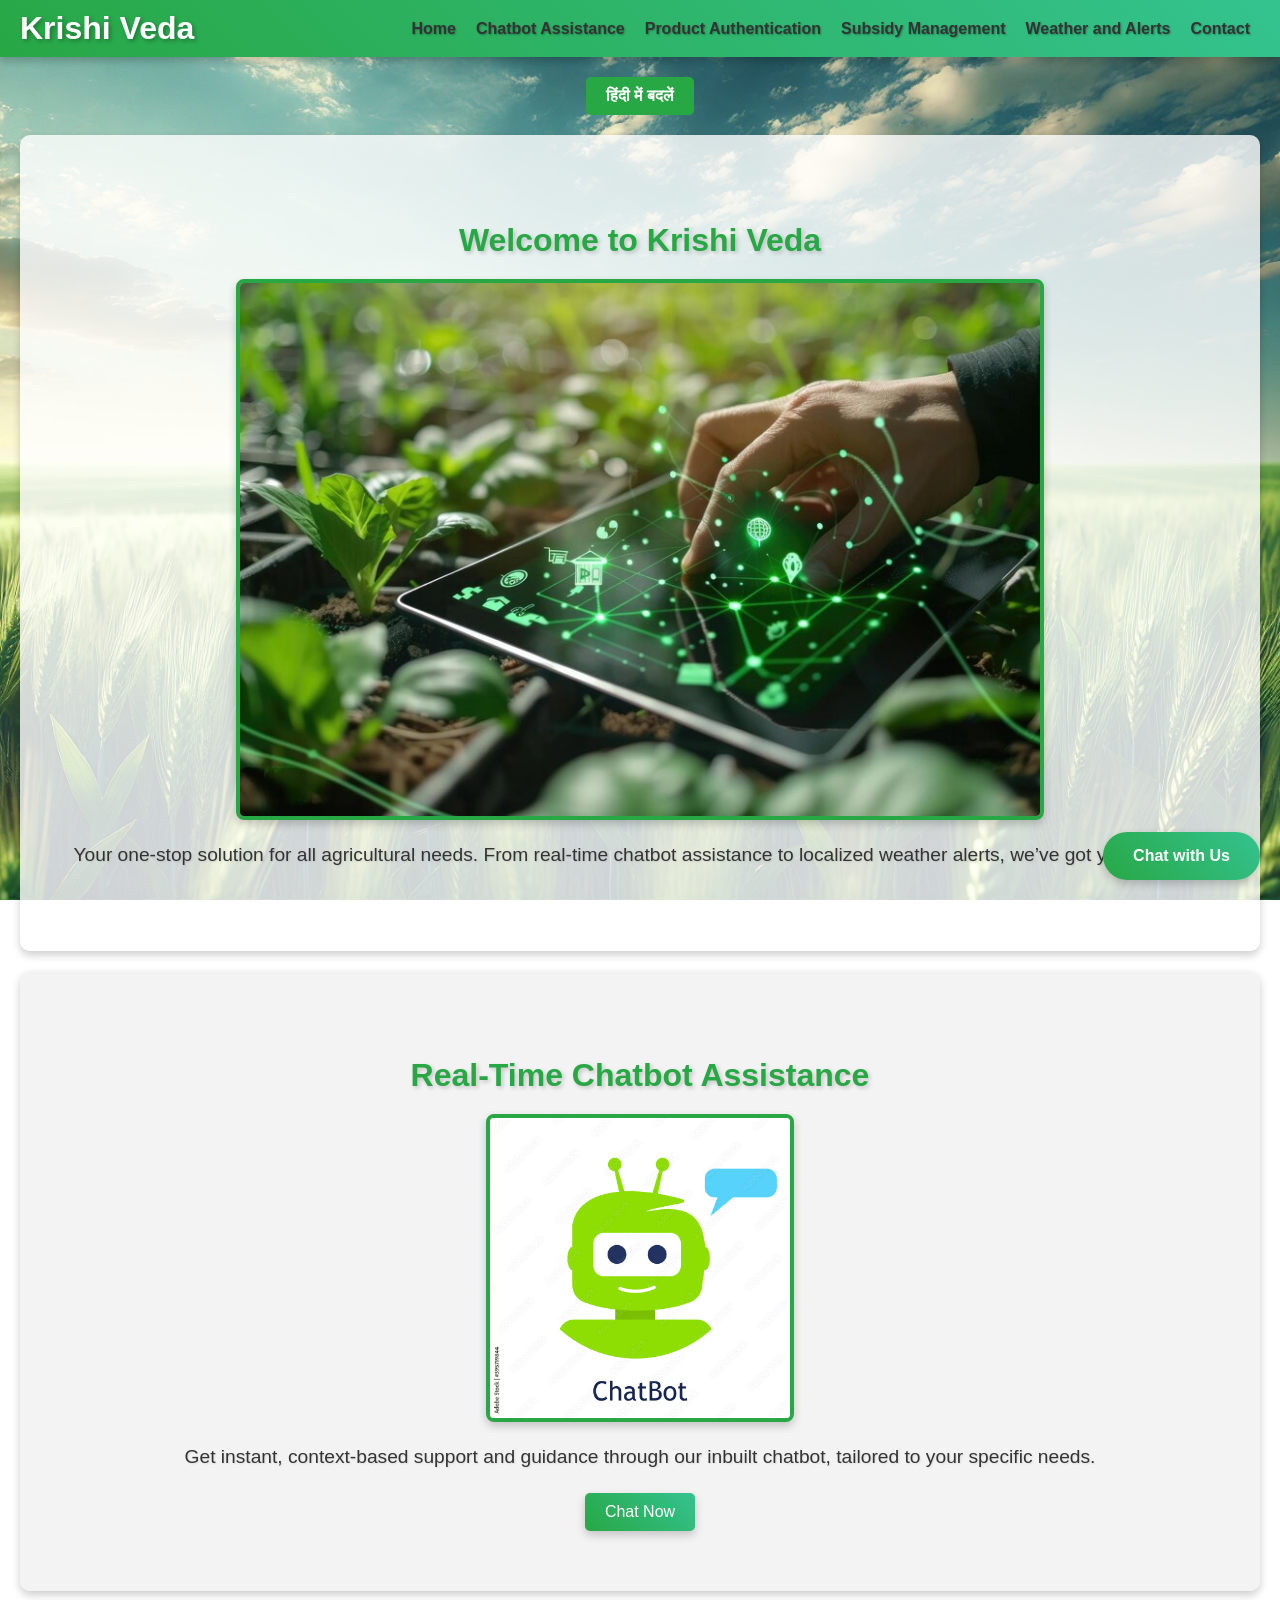
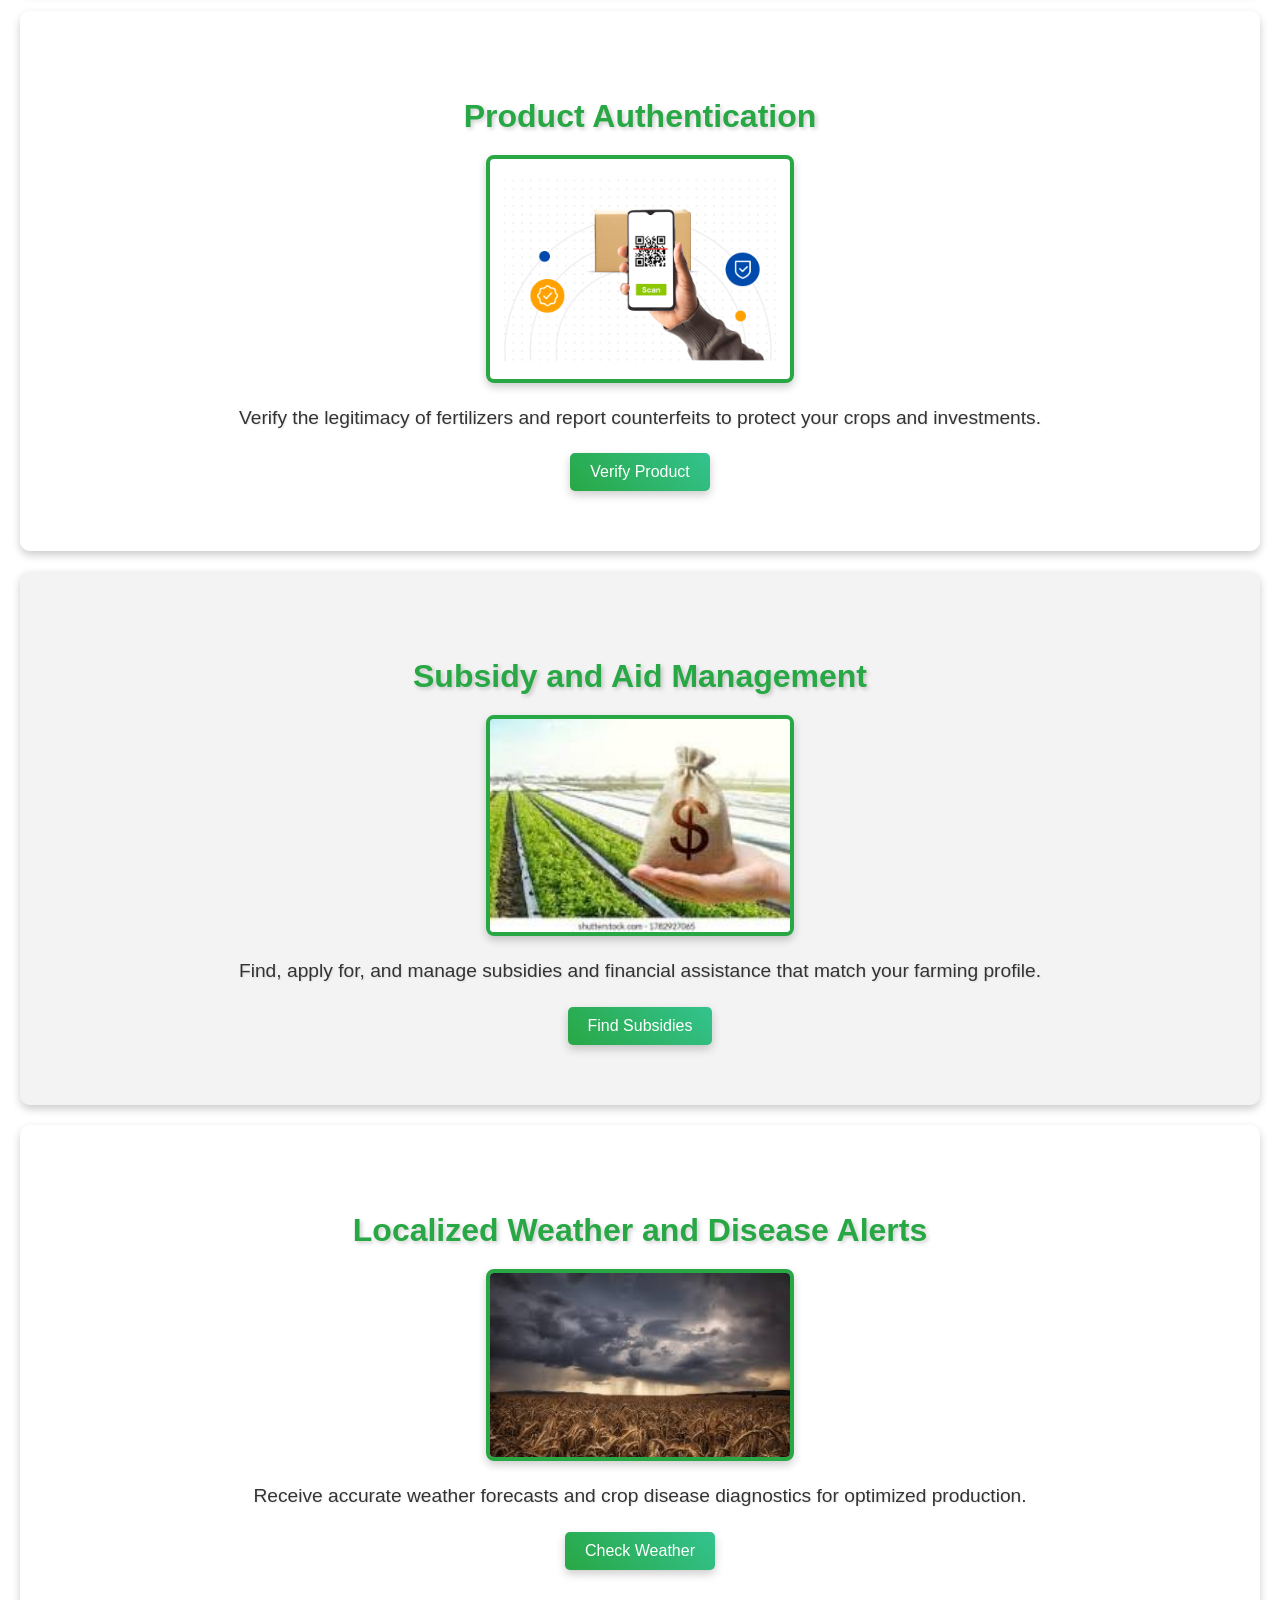
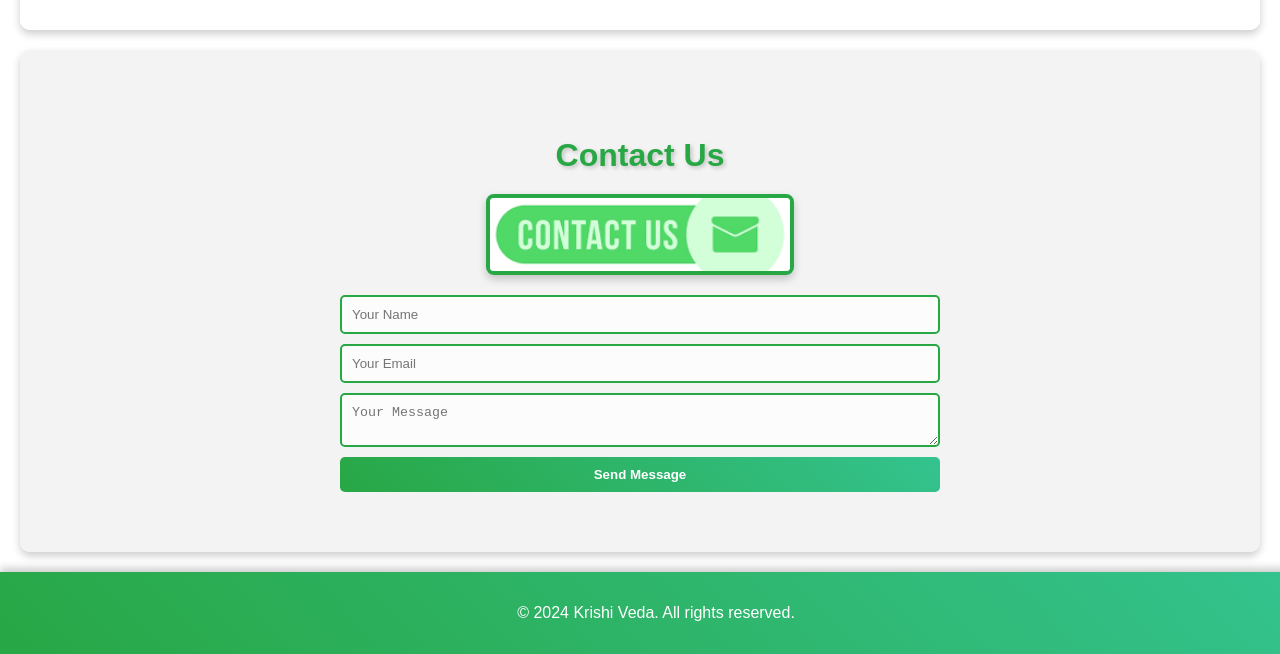
==== commit dd3d6d9f: "done" ====
--- a/public/index.html
+++ b/public/index.html
@@ -3,7 +3,7 @@
 <head>
     <meta charset="UTF-8">
     <meta name="viewport" content="width=device-width, initial-scale=1.0">
-    <title>One-Stop Agricultural Platform</title>
+    <title>Integrated Agricultural Platform</title>
     <link rel="stylesheet" href="css/style.css">
     <style>
         /* Background image styling */
@@ -126,71 +126,93 @@
         nav ul li a:hover {
             color: #28a745;
         }
+
+        /* Language Switcher Button Styling */
+        #language-switcher {
+            display: block;
+            background: #28a745;
+            color: white;
+            border: none;
+            padding: 10px 20px;
+            border-radius: 5px;
+            cursor: pointer;
+            margin: 20px auto;
+            font-size: 16px;
+            font-weight: bold;
+            text-align: center;
+        }
+
+        #language-switcher:hover {
+            background: #34c38f;
+        }
     </style>
 </head>
 <body>
     <header>
         <div class="logo">
-            <h1>Krishi Veda</h1>
+            <h1 id="logo-text">Krishi Veda</h1>
         </div>
         <nav>
             <ul>
-                <li><a href="#home">Home</a></li>
-                <li><a href="chatbot.html">Chatbot Assistance</a></li>
-                <li><a href="#authentication">Product Authentication</a></li>
-                <li><a href="#subsidy">Subsidy Finder</a></li>
-                <li><a href="#weather">Weather & Alerts</a></li>
-                <li><a href="#contact">Contact</a></li>
+                <li><a href="#home" id="home-link">Home</a></li>
+                <li><a href="chatbot.html" id="chatbot-link">Chatbot Assistance</a></li>
+                <li><a href="#authentication" id="authentication-link">Product Authentication</a></li>
+                <li><a href="#subsidy" id="subsidy-link">Subsidy Management</a></li>
+                <li><a href="#weather" id="weather-link">Weather and Alerts</a></li>
+                <li><a href="#contact" id="contact-link">Contact</a></li>
             </ul>
         </nav>
     </header>
 
+    <!-- Language Switcher Button -->
+    <button id="language-switcher">Change to Hindi</button>
+
     <section id="home" class="section">
         <div class="content">
-            <h2>Welcome to Krishi Veda</h2>
+            <h2 id="home-heading">Welcome to Krishi Veda</h2>
             <img src="images/home.jpg" alt="Agricultural Landscape" class="section-img">
-            <p>Your one-stop solution for all agricultural needs. From real-time chatbot assistance to localized weather alerts, we’ve got you covered.</p>
+            <p id="home-paragraph">Your one-stop solution for all agricultural needs. From real-time chatbot assistance to localized weather alerts, we’ve got you covered.</p>
         </div>
     </section>
 
     <section id="chatbot" class="section">
         <div class="content">
-            <h2>Real-Time Chatbot Assistance</h2>
+            <h2 id="chatbot-heading">Real-Time Chatbot Assistance</h2>
             <img src="images/chatbot.jpg" alt="Chatbot Interaction" class="section-img">
-            <p>Get instant, context-based support and guidance through our inbuilt chatbot, tailored to your specific needs.</p>
-            <a href="chatbot.html"><button class="btn">Chat Now</button></a>
+            <p id="chatbot-paragraph">Get instant, context-based support and guidance through our inbuilt chatbot, tailored to your specific needs.</p>
+            <a href="chatbot.html"><button class="btn" id="chatbot-button-text">Chat Now</button></a>
         </div>
     </section>
 
     <section id="authentication" class="section">
         <div class="content">
-            <h2>Product Authentication</h2>
+            <h2 id="authentication-heading">Product Authentication</h2>
             <img src="images/authenticate.png" alt="Product Authentication" class="section-img">
-            <p>Verify the legitimacy of fertilizers and report counterfeits to protect your crops and investments.</p>
-            <a href="product-authentication.html"><button class="btn">Verify Product</button></a>
+            <p id="authentication-paragraph">Verify the legitimacy of fertilizers and report counterfeits to protect your crops and investments.</p>
+            <a href="product-authentication.html"><button class="btn" id="authentication-button-text">Verify Product</button></a>
         </div>
     </section>
     
     <section id="subsidy" class="section">
         <div class="content">
-            <h2>Subsidy and Aid Management</h2>
+            <h2 id="subsidy-heading">Subsidy and Aid Management</h2>
             <img src="images/subsidy.jpeg" alt="Subsidy Management" class="section-img">
-            <p>Find, apply for, and manage subsidies and financial assistance that match your farming profile.</p>
-            <a href="subsidy-finder.html"><button class="btn">Find Subsidies</button></a>
+            <p id="subsidy-paragraph">Find, apply for, and manage subsidies and financial assistance that match your farming profile.</p>
+            <a href="subsidy-finder.html"><button class="btn" id="subsidy-button-text">Find Subsidies</button></a>
         </div>
     </section>
     
     <section id="weather" class="section">
         <div class="content">
-            <h2>Localized Weather and Disease Alerts</h2>
+            <h2 id="weather-heading">Localized Weather and Disease Alerts</h2>
             <img src="images/weather.jpeg" alt="Weather Alerts" class="section-img">
-            <p>Receive accurate weather forecasts and crop disease diagnostics for optimized production.</p>
-            <a href="weather.html"><button class="btn">Check Weather</button></a>
+            <p id="weather-paragraph">Receive accurate weather forecasts and crop disease diagnostics for optimized production.</p>
+            <a href="weather.html"><button class="btn" id="weather-button-text">Check Weather</button></a>
         </div>
     </section>
     
     <section id="contact" class="section">
-        <h2>Contact Us</h2>
+        <h2 id="contact-heading">Contact Us</h2>
         <img src="images/contactus.png" alt="Contact Us" class="section-img">
         <form id="contact-form">
             <input type="text" name="name" placeholder="Your Name" required>
@@ -201,11 +223,11 @@
     </section>
 
     <footer>
-        <p>&copy; 2024 Krishi Veda. All rights reserved.</p>
+        <p id="footer-text">© 2024 Krishi Veda. All rights reserved.</p>
     </footer>
 
     <!-- Chatbot button and container -->
-    <button id="chatbot-button">Chat with us</button>
+    <button id="chatbot-button">Chat with Us</button>
     <div id="chatbot-container">
         <iframe src="https://cdn.botpress.cloud/webchat/v2/shareable.html?botId=242d0307-f6b9-4792-bd88-84422d3d9149"></iframe>
     </div>
@@ -213,6 +235,101 @@
     <script>
         const chatbotButton = document.getElementById('chatbot-button');
         const chatbotContainer = document.getElementById('chatbot-container');
+        const languageSwitcher = document.getElementById('language-switcher');
+        
+        const texts = {
+            english: {
+                logo: 'Krishi Veda',
+                homeHeading: 'Welcome to Krishi Veda',
+                homeParagraph: 'Your one-stop solution for all agricultural needs. From real-time chatbot assistance to localized weather alerts, we’ve got you covered.',
+                chatbotHeading: 'Real-Time Chatbot Assistance',
+                chatbotParagraph: 'Get instant, context-based support and guidance through our inbuilt chatbot, tailored to your specific needs.',
+                chatbotButtonText: 'Chat Now',
+                authenticationHeading: 'Product Authentication',
+                authenticationParagraph: 'Verify the legitimacy of fertilizers and report counterfeits to protect your crops and investments.',
+                authenticationButtonText: 'Verify Product',
+                subsidyHeading: 'Subsidy and Aid Management',
+                subsidyParagraph: 'Find, apply for, and manage subsidies and financial assistance that match your farming profile.',
+                subsidyButtonText: 'Find Subsidies',
+                weatherHeading: 'Localized Weather and Disease Alerts',
+                weatherParagraph: 'Receive accurate weather forecasts and crop disease diagnostics for optimized production.',
+                weatherButtonText: 'Check Weather',
+                contactHeading: 'Contact Us',
+                contactButtonText: 'Send Message',
+                footerText: '© 2024 Krishi Veda. All rights reserved.',
+                homeLink: 'Home',
+                chatbotLink: 'Chatbot Assistance',
+                authenticationLink: 'Product Authentication',
+                subsidyLink: 'Subsidy Management',
+                weatherLink: 'Weather and Alerts',
+                contactLink: 'Contact'
+            },
+            hindi: {
+                logo: 'कृषि वेद',
+                homeHeading: 'कृषि वेद में आपका स्वागत है',
+                homeParagraph: 'आपकी सभी कृषि आवश्यकताओं के लिए एक-स्टॉप समाधान। वास्तविक समय के चैटबॉट सहायता से लेकर स्थानीय मौसम अलर्ट्स तक, हम आपकी सभी आवश्यकताओं को पूरा करते हैं।',
+                chatbotHeading: 'वास्तविक समय चैटबॉट सहायता',
+                chatbotParagraph: 'आपकी विशिष्ट जरूरतों के अनुसार तत्काल, संदर्भ आधारित समर्थन और मार्गदर्शन प्राप्त करें।',
+                chatbotButtonText: 'चैट करें',
+                authenticationHeading: 'उत्पाद प्रमाणीकरण',
+                authenticationParagraph: 'खादों की वैधता की पुष्टि करें और नकली उत्पादों की रिपोर्ट करें ताकि आपकी फसलें और निवेश सुरक्षित रहें।',
+                authenticationButtonText: 'उत्पाद सत्यापित करें',
+                subsidyHeading: 'सहायता और सब्सिडी प्रबंधन',
+                subsidyParagraph: 'आपकी कृषि प्रोफाइल के अनुसार उपयुक्त सब्सिडी और वित्तीय सहायता प्राप्त करें, आवेदन करें और प्रबंधित करें।',
+                subsidyButtonText: 'सब्सिडी खोजें',
+                weatherHeading: 'स्थानीय मौसम और रोग अलर्ट्स',
+                weatherParagraph: 'सटीक मौसम पूर्वानुमान और फसल रोग निदान प्राप्त करें ताकि आपकी उत्पादन क्षमता को अनुकूलित किया जा सके।',
+                weatherButtonText: 'मौसम देखें',
+                contactHeading: 'संपर्क करें',
+                contactButtonText: 'संदेश भेजें',
+                footerText: '© 2024 Krishi Veda. सभी अधिकार सुरक्षित हैं।',
+                homeLink: 'होम',
+                chatbotLink: 'चैटबॉट सहायता',
+                authenticationLink: 'उत्पाद प्रमाणीकरण',
+                subsidyLink: 'सब्सिडी प्रबंधन',
+                weatherLink: 'मौसम और अलर्ट्स',
+                contactLink: 'संपर्क'
+            }
+        };
+
+        const updateLanguage = (lang) => {
+            document.getElementById('logo-text').textContent = texts[lang].logo;
+            document.getElementById('home-heading').textContent = texts[lang].homeHeading;
+            document.getElementById('home-paragraph').textContent = texts[lang].homeParagraph;
+            document.getElementById('chatbot-heading').textContent = texts[lang].chatbotHeading;
+            document.getElementById('chatbot-paragraph').textContent = texts[lang].chatbotParagraph;
+            document.getElementById('chatbot-button-text').textContent = texts[lang].chatbotButtonText;
+            document.getElementById('authentication-heading').textContent = texts[lang].authenticationHeading;
+            document.getElementById('authentication-paragraph').textContent = texts[lang].authenticationParagraph;
+            document.getElementById('authentication-button-text').textContent = texts[lang].authenticationButtonText;
+            document.getElementById('subsidy-heading').textContent = texts[lang].subsidyHeading;
+            document.getElementById('subsidy-paragraph').textContent = texts[lang].subsidyParagraph;
+            document.getElementById('subsidy-button-text').textContent = texts[lang].subsidyButtonText;
+            document.getElementById('weather-heading').textContent = texts[lang].weatherHeading;
+            document.getElementById('weather-paragraph').textContent = texts[lang].weatherParagraph;
+            document.getElementById('weather-button-text').textContent = texts[lang].weatherButtonText;
+            document.getElementById('contact-heading').textContent = texts[lang].contactHeading;
+            document.getElementById('btn').textContent = texts[lang].contactButtonText;
+            document.getElementById('footer-text').textContent = texts[lang].footerText;
+
+            document.getElementById('home-link').textContent = texts[lang].homeLink;
+            document.getElementById('chatbot-link').textContent = texts[lang].chatbotLink;
+            document.getElementById('authentication-link').textContent = texts[lang].authenticationLink;
+            document.getElementById('subsidy-link').textContent = texts[lang].subsidyLink;
+            document.getElementById('weather-link').textContent = texts[lang].weatherLink;
+            document.getElementById('contact-link').textContent = texts[lang].contactLink;
+
+            document.documentElement.lang = lang === 'hindi' ? 'hi' : 'en';
+            languageSwitcher.textContent = lang === 'hindi' ? 'Change to English' : 'हिंदी में बदलें';
+        };
+
+        languageSwitcher.addEventListener('click', () => {
+            const currentLang = document.documentElement.lang === 'hi' ? 'english' : 'hindi';
+            updateLanguage(currentLang);
+        });
+
+        // Initialize with the current language
+        updateLanguage(document.documentElement.lang === 'hi' ? 'hindi' : 'english');
 
         chatbotButton.addEventListener('click', () => {
             if (chatbotContainer.style.display === 'none' || chatbotContainer.style.display === '') {
@@ -225,7 +342,7 @@
         document.getElementById('contact-form').addEventListener('submit', function(event) {
             event.preventDefault();
             setTimeout(() => {
-                prompt('Your message has been sent successfully! If you need any further assistance, please let us know.');
+                alert(texts[document.documentElement.lang === 'hi' ? 'hindi' : 'english'].contactHeading);
                 document.getElementById('contact-form').reset();
             }, 500);
         });
--- a/public/css/style.css
+++ b/public/css/style.css
@@ -160,3 +160,5 @@
     transform: scale(1.03);
     opacity: 0.9;
 }
+
+
